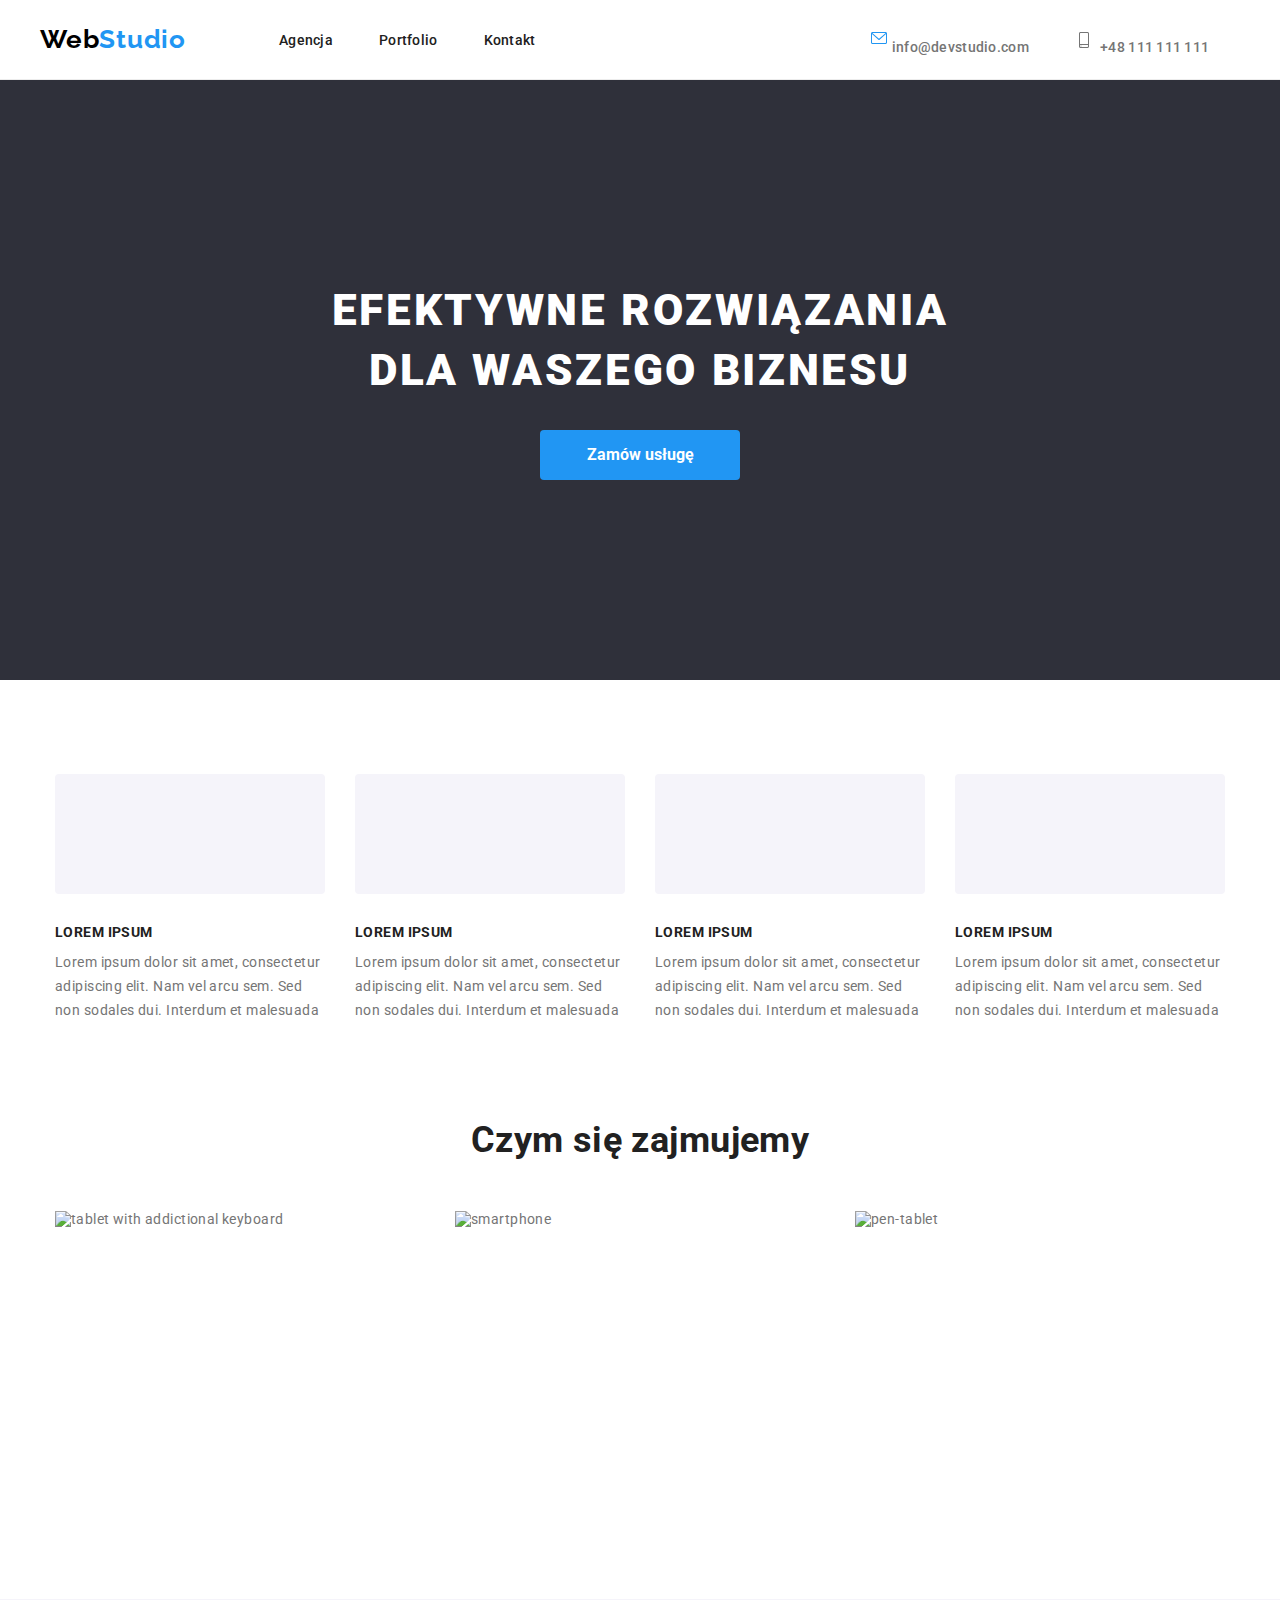
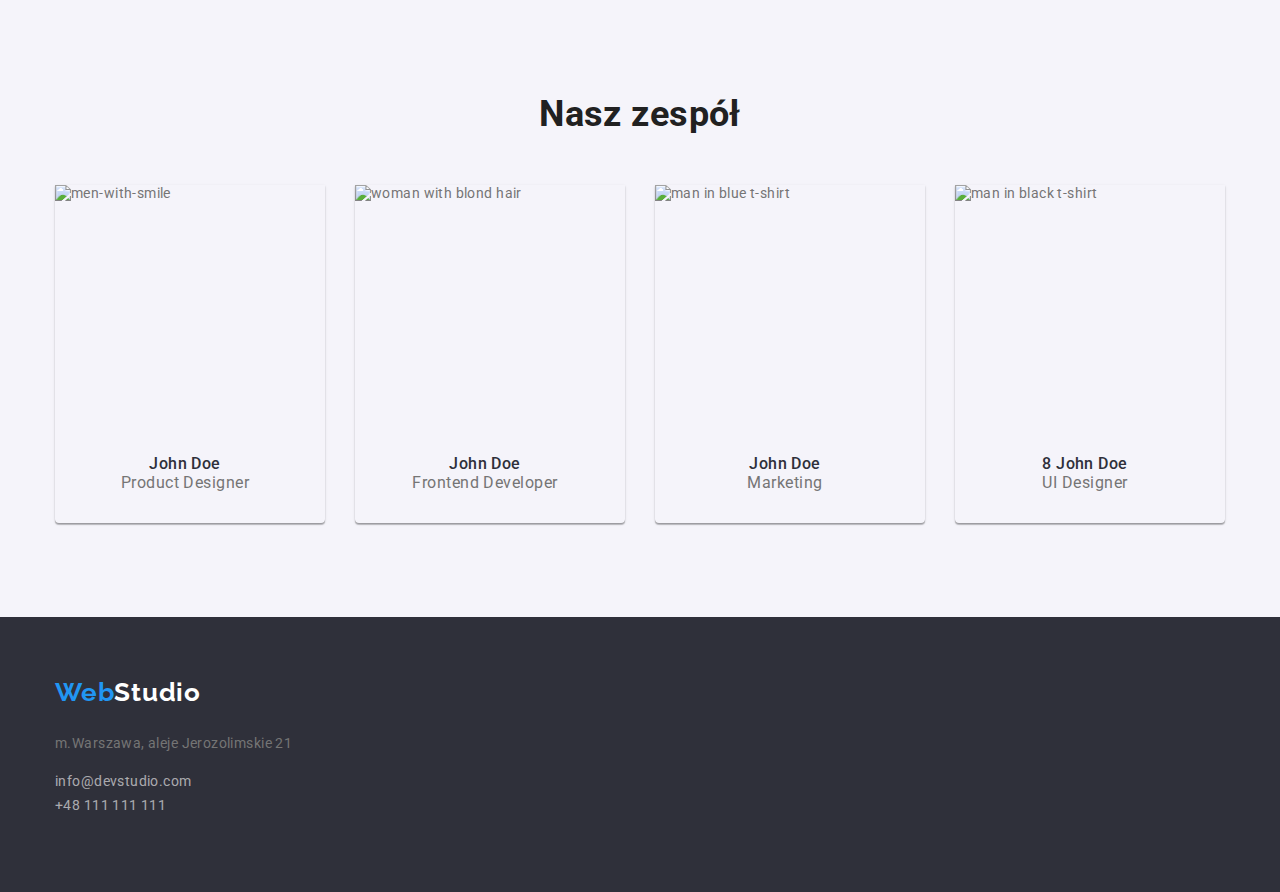
==== index.html @ b0f54c75 "poprawki" ====
<!DOCTYPE html>
<html lang="pl">
  <head>
    <title>Studio</title>
    <meta charset="utf-8" />
    <meta name="viewport" content="width=device-width" />
    <link
      rel="stylesheet"
      href="https://cdnjs.cloudflare.com/ajax/libs/modern-normalize/1.0.0/modern-normalize.min.css"
    />
    <link rel="stylesheet" href="CSS/style.css" />
    <!-- <link rel="stylesheet" href="./images/icons.svg" /> -->
    <link
      href="https://fonts.googleapis.com/css2?family=Raleway:wght@700&family=Roboto:wght@400;500;700;900&display=swap"
      rel="stylesheet"
    />
  </head>

  <body>
    <header class="header">
      <div class="header-style container">
        <section class="logo-box">
          <a href="index.html" target="_blank" class="webstudio"
            >Web<span class="studio">Studio</span></a
          >
        </section>

        <nav>
          <ul class="header-menu-list">
            <li>
              <a href="index.html" class="menu-link blue-text">Agencja</a>
            </li>
            <li>
              <a href="portfolio.html" class="menu-link blue-text">Portfolio</a>
            </li>
            <li>
              <a href="index.html" class="menu-link blue-text">Kontakt</a>
            </li>
          </ul>
        </nav>

        <ul class="header-contacts">
          <li>
            <a class="mail blue-text" href="mailto:info@devstudio.com"
              ><svg class="envelope icon" height="12" width="16">
                <use href="./images/envelope.svg"></use>
              </svg>

              info@devstudio.com</a
            >
          </li>
          <li>
            <a class="tel blue-text" href="tel+48111111111"
              ><svg class="smartphone icon" height="12" width="16">
                <use href="./images/smartphone.svg"></use>
              </svg>
              +48 111 111 111</a
            >
          </li>
        </ul>
      </div>
    </header>

    <main>
      <section class="container main">
        <h1>
          EFEKTYWNE ROZWIĄZANIA <br />
          DLA WASZEGO BIZNESU
        </h1>

        <button type="button" class="order-service">Zamów usługę</button>
      </section>

      <section class="container">
        <ul class="lorem-desc">
          <li>
            <div class="description-icon-box">
              <svg
                class="antenna"
                xmlns="http://www.w3.org/2000/svg"
                width="65.32"
                height="70"
              >
                <use xlink:href="./images/icons.svg#icon-antenna"></use>
              </svg>
            </div>
            <h3 class="major-lorem">Lorem ipsum</h3>
            <p class="major-lorem-text">
              Lorem ipsum dolor sit amet, consectetur adipiscing elit. Nam vel
              arcu sem. Sed non sodales dui. Interdum et malesuada
            </p>
          </li>
          <li>
            <div class="description-icon-box">
              <svg
                class="timer"
                xmlns="http://www.w3.org/2000/svg"
                width="65.32"
                height="70"
              >
                <use href="./images/icons.svg#icon-"></use>
              </svg>
            </div>
            <h3 class="major-lorem">Lorem ipsum</h3>
            <p class="major-lorem-text">
              Lorem ipsum dolor sit amet, consectetur adipiscing elit. Nam vel
              arcu sem. Sed non sodales dui. Interdum et malesuada
            </p>
          </li>

          <li>
            <div class="description-icon-box">
              <svg
                class="monitor"
                xmlns="http://www.w3.org/2000/svg"
                width="65.32"
                height="70"
              >
                <use href="./images/icons.svg#icon-monitor"></use>
              </svg>
            </div>
            <h3 class="major-lorem">Lorem ipsum</h3>
            <p class="major-lorem-text">
              Lorem ipsum dolor sit amet, consectetur adipiscing elit. Nam vel
              arcu sem. Sed non sodales dui. Interdum et malesuada
            </p>
          </li>

          <li>
            <div class="description-icon-box">
              <svg
                class="cosmos"
                xmlns="http://www.w3.org/2000/svg"
                width="65.32"
                height="70"
              >
                <use href="images/icons.svg#icon-cosmos"></use>
              </svg>
            </div>
            <h3 class="major-lorem">Lorem ipsum</h3>
            <p class="major-lorem-text">
              Lorem ipsum dolor sit amet, consectetur adipiscing elit. Nam vel
              arcu sem. Sed non sodales dui. Interdum et malesuada
            </p>
          </li>
        </ul>
      </section>

      <section class="container">
        <h2 class="what-we-doing">Czym się zajmujemy</h2>
        <ul class="what-we-doing-list">
          <li>
            <img
              src="images/keyboard_tablet.jpg.jpg"
              alt="tablet
            with addictional keyboard"
              width="370"
              height="294"
            />
          </li>
          <li>
            <img
              src="images/spartphone.jpg"
              alt="smartphone"
              width="370"
              height="294"
            />
          </li>
          <li>
            <img
              src="images/pen_tablet.jpg"
              alt="pen-tablet"
              width="370"
              height="294"
            />
          </li>
        </ul>
      </section>

      <section class="our-team">
        <div class="container">
          <h2 class="meet-our-team">Nasz zespół</h2>
          <ul class="our-team-photos">
            <li class="photos-team">
              <img
                class="man-laptop"
                src="images/man-brown.jpg"
                alt="men-with-smile"
                width="270"
                height="260"
              />
              <ul class="name">
                <li class="the-name">John Doe</li>
                <li class="ocupation">Product Designer</li>
              </ul>
            </li>

            <li class="photos-team">
              <img
                class="woman-blonde"
                src="images/woman.jpg"
                alt="woman with blond hair"
                width="270"
                height="260"
              />
              <ul class="name">
                <li class="the-name">John Doe</li>
                <li class="ocupation">Frontend Developer</li>
              </ul>
            </li>

            <li class="photos-team">
              <img
                class="man-blue"
                src="images/blue-man.jpg"
                alt="man in blue t-shirt"
                width="270"
                height="260"
              />
              <ul class="name">
                <li class="the-name">John Doe</li>

                <li class="ocupation">Marketing</li>
              </ul>
            </li>

            <li class="photos-team">
              <img
                class="man-black"
                src="images/black-man.jpg"
                alt="man in black t-shirt"
                width="270"
                height="260"
              />
              <ul class="name">
                <li class="the-name">8 John Doe</li>
                <li class="ocupation">UI Designer</li>
              </ul>
            </li>
          </ul>
        </div>
      </section>
    </main>

    <footer class="background">
      <div class="logo-footer">
        <a href="index.html" class="webstudio-foot"
          >Web<span class="web-foot">Studio</span></a
        >
        <address class="footer-address" id="address">
          <p>m.Warszawa, aleje Jerozolimskie 21</p>
          <ul class="footer-contact">
            <li>
              <a href="mailto:info@devstudio.com" class="contact-footer-item"
                >info@devstudio.com</a
              >
            </li>
            <li>
              <a href="tel+48111111111" class="contact-footer-item"
                >+48 111 111 111</a
              >
            </li>
          </ul>
        </address>
      </div>
    </footer>
  </body>
</html>
---- CSS/style.css ----
:root {
  --color-blue: #2196f3;
  --color-black: #000000;
  --color-white: #ffffff;
  --color-dark-gray: #212121;
  --color-silver: #757575;
  --color-footer-gray: #ffffff99;
  --color-brightgray: #e5e5e5;
  --color-gray: #f5f4fa;
  --color-darkgray: #2f303a;
}

body {
  font-family: "Roboto", "Raleway", sans-serif;
  color: var(--color-silver);
  background-color: var(--color-white);
  font-size: 14px;
  font-weight: 400;
  letter-spacing: 0.03em;
  margin: 0;
  padding: 0;
}
a {
  text-decoration: none;
}
a:hover {
  cursor: pointer;
  color: #2196f3;
}

img {
  display: block;
}
li {
  list-style: none;
}

.container {
  width: 1200px;
  margin: 0 auto;
}

/*--------------------------------------------------------------index.html and portfolio.html-header*/
.webstudio {
  font-family: "Raleway";
  font-style: normal;
  color: var(--color-black);
  font-weight: 700;
  font-size: 26px;
  line-height: 31px;
  letter-spacing: 0.03em;
}
.studio {
  color: var(--color-black);
}

.header {
  border-bottom: 1px solid #ececec;
  margin: 0px;
}
.header-style {
  display: flex;
}
.logo-box {
  padding-top: 24px;
}
.webstudio {
  font-family: "Raleway";
  font-style: normal;
  font-weight: 700;
  font-size: 26px;
  line-height: 31px;
  letter-spacing: 0.03em;
  color: var(--color-black);
}

.studio {
  color: var(--color-blue);
}

.menu-link:hover,
.menu-link:focus {
  color: var(--color-blue);
}

.header-menu-list {
  display: flex;
  list-style: none;
  gap: 46px;
  margin: 0;
  padding: 32px 0 31px 93px;
}

.menu-link {
  font-weight: 500;
  letter-spacing: 0.02em;
  line-height: 1.14285714;
  color: var(--color-dark-gray);
}

/*----------------------------------------------------------------contacts data Header-----------------*/

.header-contacts {
  gap: 50px;
  display: flex;
  list-style: none;
  margin: 0;

  padding: 32px 27px 0px 335px;
  color: var(--color-silver);
}
.mail {
  color: var(--grey);
  font-weight: 500;
  letter-spacing: 0.02em;
  line-height: 1.14;
  text-align: end;
  justify-content: baseline;
}
.mail:hover {
  cursor: pointer;
  color: var(--color-blue);
}

.tel {
  color: var(--grey);
  font-weight: 500;
  letter-spacing: 0.02em;
  line-height: 1.14285714;
}

.tel:hover {
  cursor: pointer;
  color: var(--color-blue);
}

/*----------------------------------------------------------------BLOCK EFECTIVE + BUTTON----*/

.main {
  display: flex;
  flex-direction: column;
  justify-content: center;
  align-items: center;
  width: 100%;
  height: 600px;
  background-color: var(--color-darkgray);
  color: var(--color-white);
}

h1 {
  text-align: center;
  letter-spacing: 0.06em;
  text-transform: uppercase;
  padding-bottom: 30px;

  font-weight: 900;
  font-size: 44px;
  line-height: 1.36363636;
  margin: 0;
}
.order-service {
  background-color: var(--color-blue);
  border-style: none;
  border-radius: 4px;
  cursor: pointer;
  color: var(--white);
  width: 200px;
  height: 50px;
  font-weight: 700;
  font-size: 16px;
}
/* .order-service:hover {
  cursor: pointer;
  box-shadow: 0px 3px 1px rgba(0, 0, 0, 0.1), 0px 1px 2px rgba(0, 0, 0, 0.08),
    0px 2px 2px rgba(0, 0, 0, 0.12);
} */

/*-----------------------------------------------------------------------------------Lorem ipsum----*/

.lorem-desc {
  display: flex;
  list-style: none;
  gap: 30px;
  justify-content: center;
  margin: 0;
  padding: 94px 15px;
}
.major-lorem {
  color: var(--color-dark-gray);
  font-weight: 700;
  line-height: 1.14285714;
  text-transform: uppercase;
  margin: 0px auto;
  font-size: 14px;
}

.major-lorem-text {
  line-height: 1.71428571;
  color: var(--color-silver);
  margin: 0;
  padding-top: 10px;
  padding-bottom: 3px;
}

/*-------------------------------------------------------------------------------our work------*/

.what-we-doing {
  font-weight: 700;
  font-size: 36px;
  line-height: 1.167;
  text-align: center;
  color: var(--color-dark-gray);
  margin: 0 auto;
  padding: 0 424px 50px;
}

.what-we-doing-list {
  display: flex;
  list-style: none;
  gap: 30px;
  justify-content: center;
  margin: 0;
  padding: 0 15px 94px;
}

/* work & team*/

.our-team {
  background-color: var(--color-gray);
}
.our-work {
  background-color: var(--color-gray);
}
.meet-our-team {
  margin: 0;
  padding: 94px 495px 50px;
  font-weight: 700;
  font-size: 36px;
  line-height: 1.167;
  text-align: center;
  color: var(--color-dark-gray);
}
.our-team-photos {
  display: flex;
  flex-direction: row;
  list-style: none;
  gap: 30px;
  justify-content: center;
  margin: 0;
  padding: 0 15px 94px;
}

.photos-team {
  background-color: var(--white);
  box-shadow: 0px 1px 3px rgba(0, 0, 0, 0.12), 0px 1px 1px rgba(0, 0, 0, 0.14),
    0px 2px 1px rgba(0, 0, 0, 0.2);
  border-radius: 0px 0px 4px 4px;
}

.the-name {
  text-align: center;
  list-style: none;
  letter-spacing: 0.03em;
  font-weight: 500;
  font-size: 16px;
  line-height: 1.18;
  margin: 0;
  padding-top: 10px;
  padding-right: 50px;
  color: var(--color-darkgray);
}
.ocupation {
  text-align: center;
  font-weight: 400;
  letter-spacing: 0.03em;
  font-size: 16px;
  line-height: 1.18;
  /* margin: 0 auto; */
  padding-bottom: 30px;
  padding-right: 50px;
  list-style-type: none;
}

/* -----------------------------------------------------------------------------------------webstudio colors*/

.webstudio-foot {
  font-family: "Raleway";
  font-style: normal;
  font-weight: 700;
  font-size: 26px;
  line-height: 31px;
  text-decoration: none;
  letter-spacing: 0.03em;
  width: 145px;
  height: 31px;
  color: var(--color-blue);
  margin-top: 160px;
}

.web-foot {
  font-family: "Raleway";
  font-style: normal;
  font-weight: 700;
  font-size: 26px;
  line-height: 31px;
  text-decoration: none;

  letter-spacing: 0.03em;

  color: var(--color-black);
}

/*-----------------------------------------------------------------------------------------------------footer*/
.background {
  background: var(--color-darkgray);
  margin-top: 0px;
}

.logo-footer {
  width: 100%;
  max-width: 1200px;
  padding: 60px 15px;
  margin: 0 auto;
}
.footer-address,
.footer-address p {
  text-decoration: none;
  font-style: normal;
  color: var(--white);
  font-size: 14px;
  line-height: 1.71;
}
.footer-address {
  padding-top: 10px;
}

.footer-address li,
.contact-footer-item {
  text-decoration: none;
  color: #ffffff99;
  list-style: none;
}

.webstudio-foot {
  font-family: "Raleway";
  line-height: 1.19;
  font-weight: 700;
  font-size: 26px;
  letter-spacing: 0.03em;
  color: var(--color-blue);
  text-decoration: none;
}
.web-foot {
  color: var(--color-white);
}

.footer-contact {
  display: flex;
  flex-direction: column;
  padding-left: 0px;
}

.contact-footer-item {
  color: #ffffff99;
}

/-----------------------------------------------------------------------------------------------------*Portfolio*/
  button {
  display: flex;
  flex-direction: row;
  justify-content: center;
}

.portfolio-buttons {
  display: flex;
  flex-direction: row;
  justify-content: center;
  align-items: center;
  gap: 8px;
  padding-bottom: 50px;
  margin-top: 94px;
}

.buttons {
  font-family: "Roboto", "Verdana", "Tahoma", sans-serif;
  font-size: 16px;
  line-height: 1.62;
  cursor: pointer;
  font-weight: 500;
  border-radius: 4px;
  border: none;
  padding: 6px 22px;
  background-color: var(--color-gray);
  list-style: none;
}
.buttons:hover {
  cursor: pointer;
  background-color: var(--color-blue);
  color: var(--color-white);
  box-shadow: 0px 4px 4px rgba(0, 0, 0, 0.15);
  transition: 0.15s;
}
.site-images {
  display: flex;
  flex-direction: row;
  flex-wrap: wrap;
  padding: 0;
  gap: 30px;
}

.main-theme {
  border: 1px solid #eeeeee;
  flex-basis: calc((100% - 60px) / 3);
  list-style: none;
  display: flex;
  flex-direction: column;
  gap: 4px;
}

.project-title {
  font-family: Roboto;
  line-height: 36px;
  font-size: 18px;
  font-weight: 700;
  list-style: none;
  padding-left: 24px;
  color: var(--color-black);
}

.addictional-descr {
  padding-left: 24px;
  padding-bottom: 20px;
  list-style: none;
  color: var(--color-silver);
}

/* ------------------------------------------------------------------------icons.svg */
.icon {
  fill: currentColor;
  height: 20px;
  margin-right: 2px;
}
.envelope {
  background-image: url(../Images/envelope.svg);
  background-repeat: no-repeat;
  display: inline-flex;
}
.smartphone {
  background-image: url(../Images/smartphone.svg);
  background-repeat: no-repeat;
}

.description-icon-box {
  background-color: var(--color-gray);
  height: 120px;
  width: 270px;
  border-radius: 4px;
  margin-bottom: 30px;
  display: flex;
  justify-content: center;
  align-items: center;
}
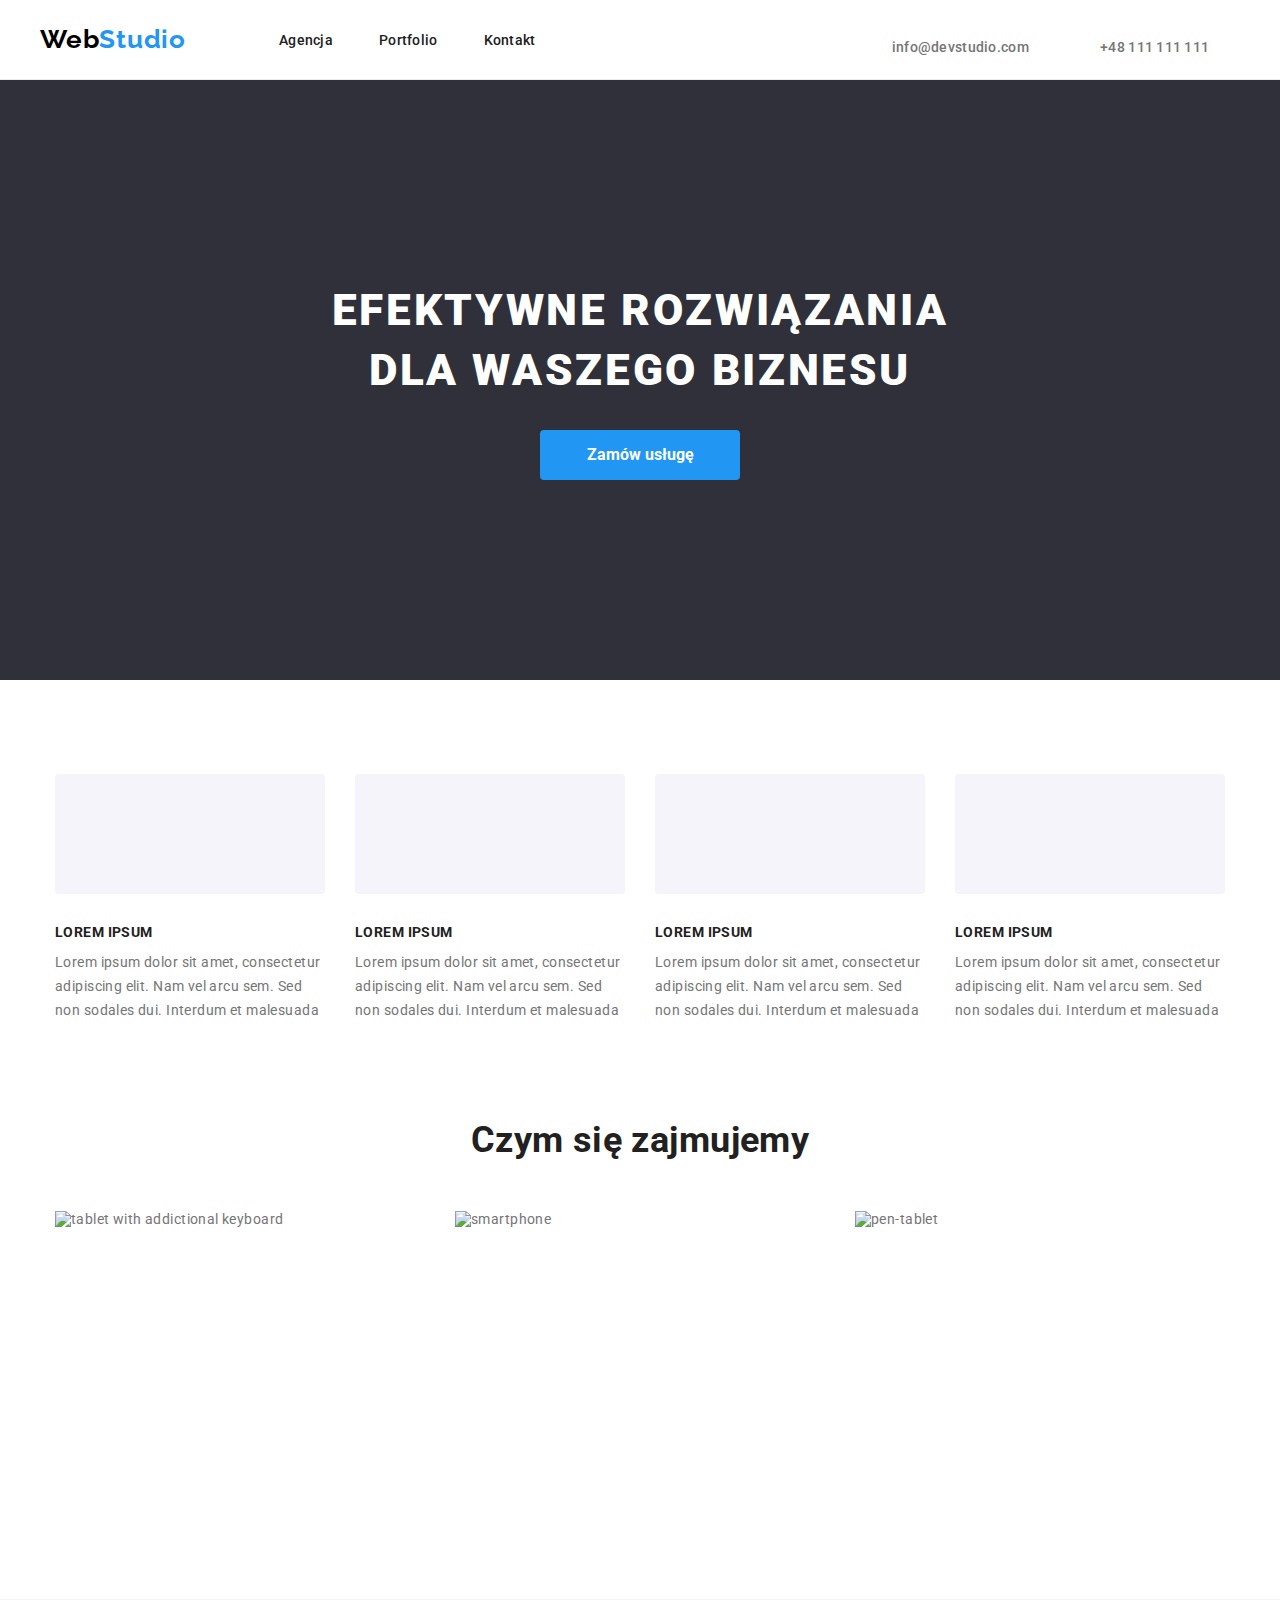
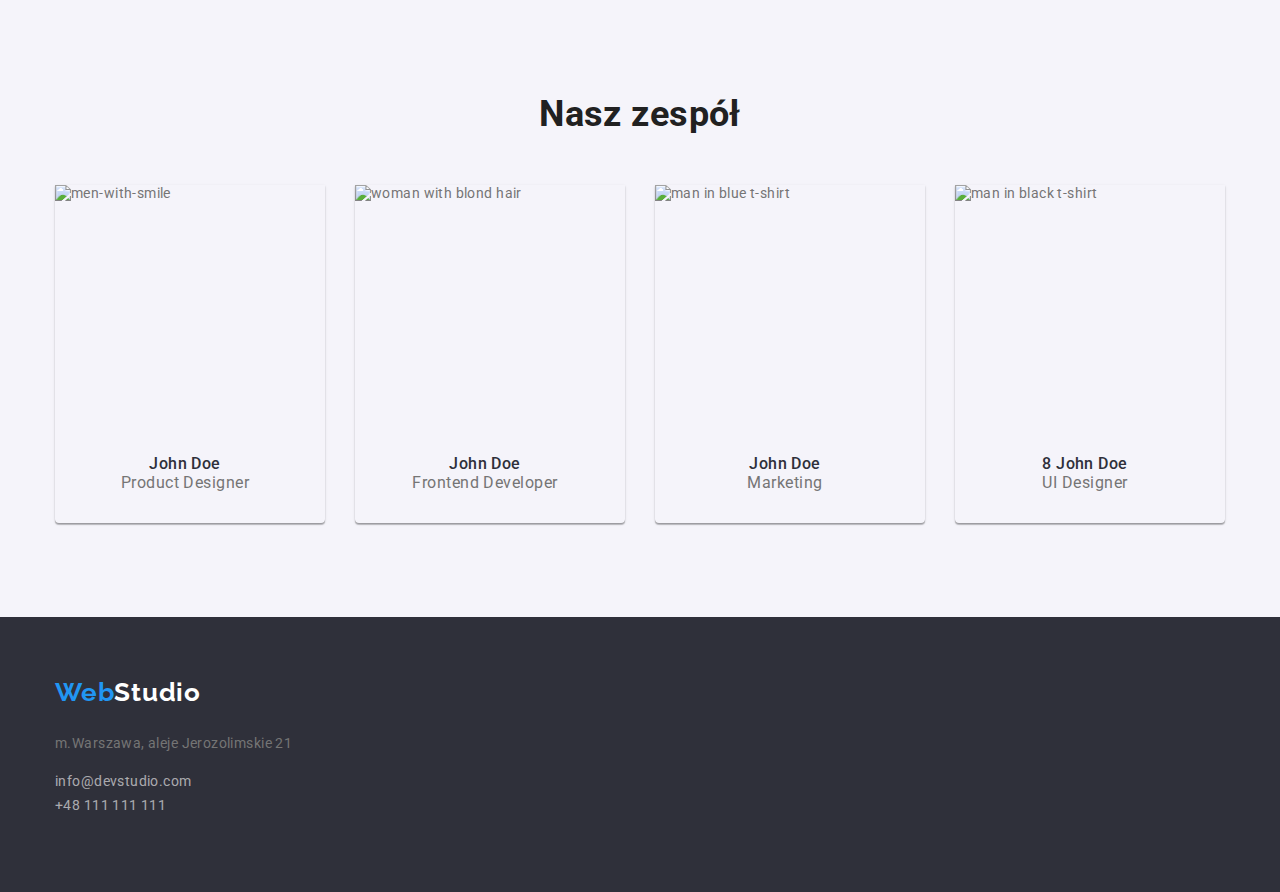
==== commit 5cca22be: "c" ====
--- a/index.html
+++ b/index.html
@@ -134,7 +134,7 @@
                 width="65.32"
                 height="70"
               >
-                <use href="images/icons.svg#icon-cosmos"></use>
+                <use href=""></use>
               </svg>
             </div>
             <h3 class="major-lorem">Lorem ipsum</h3>
--- a/CSS/style.css
+++ b/CSS/style.css
@@ -441,12 +441,12 @@
   margin-right: 2px;
 }
 .envelope {
-  background-image: url(../Images/envelope.svg);
+  background-image: url(../images/envelope.svg);
   background-repeat: no-repeat;
   display: inline-flex;
 }
 .smartphone {
-  background-image: url(../Images/smartphone.svg);
+  background-image: url(../images/smartphone.svg);
   background-repeat: no-repeat;
 }
 
@@ -460,3 +460,5 @@
   justify-content: center;
   align-items: center;
 }
+
+.antenna {url()}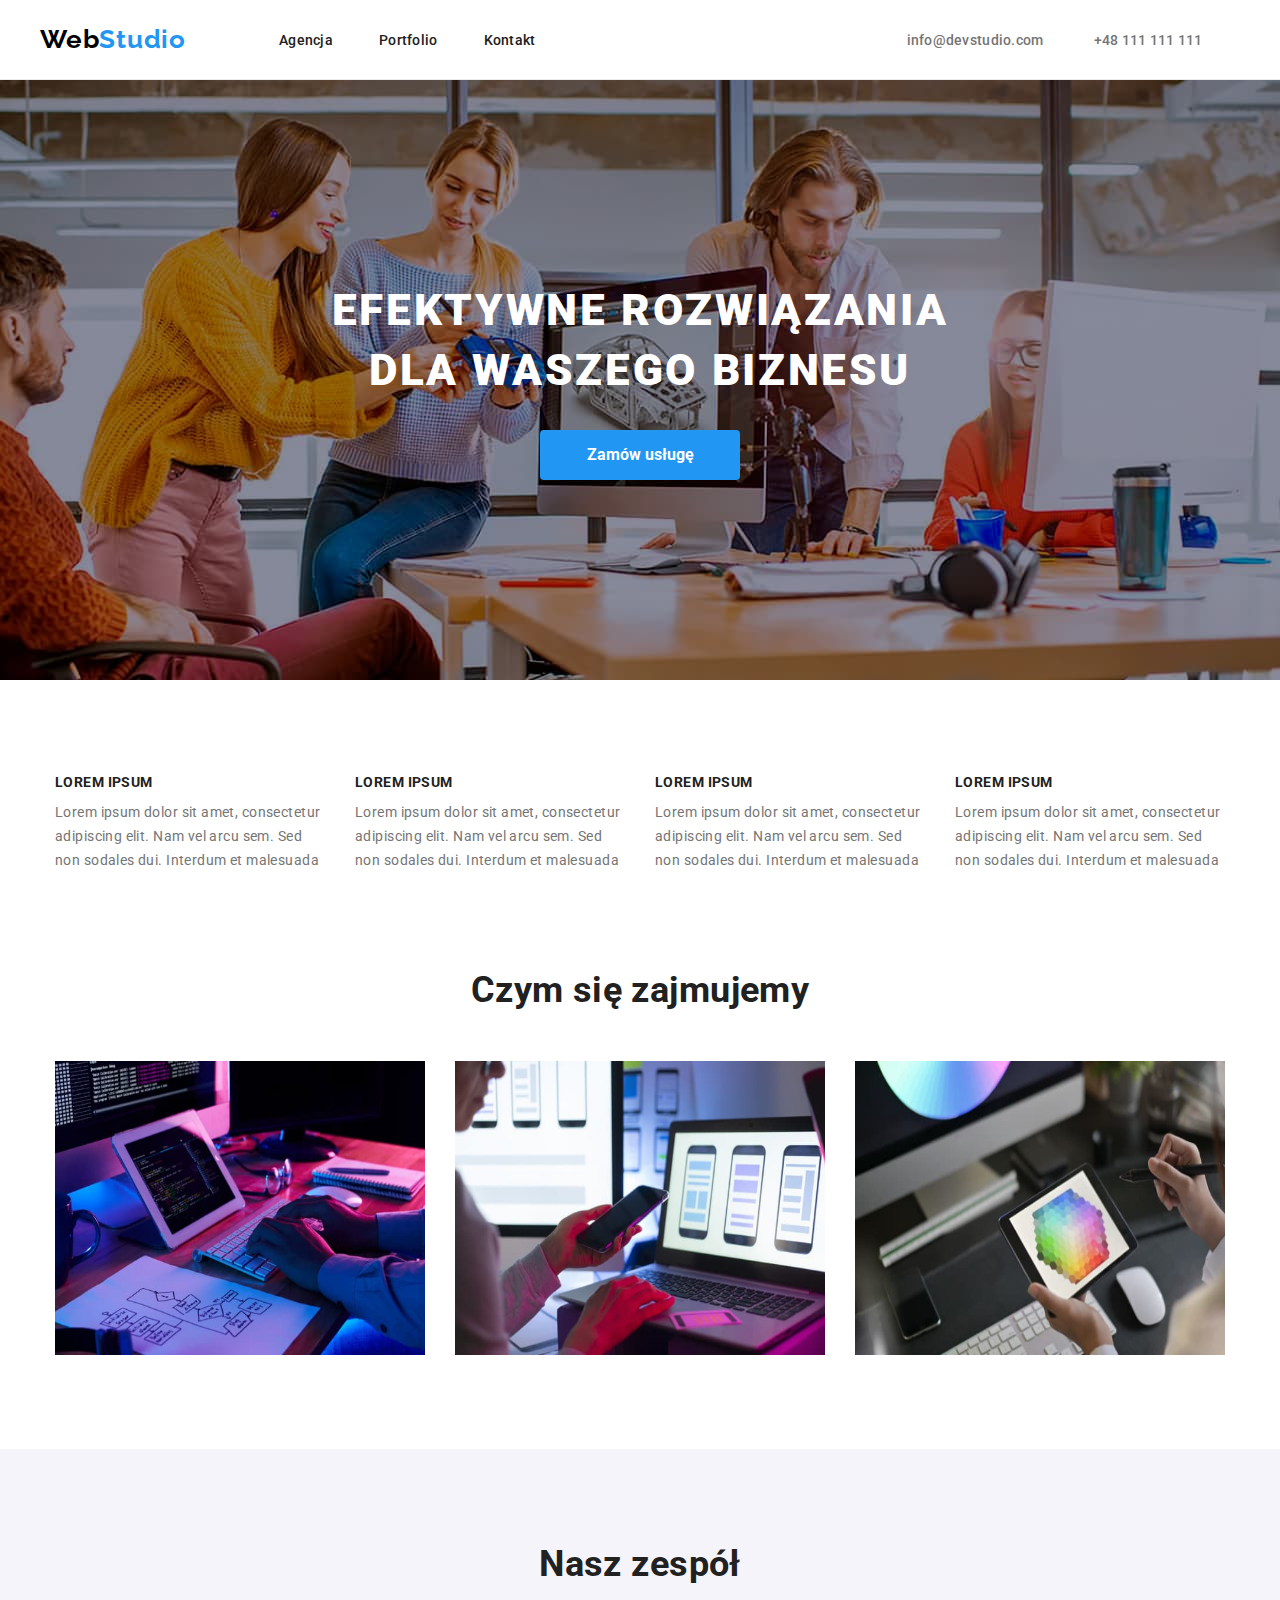
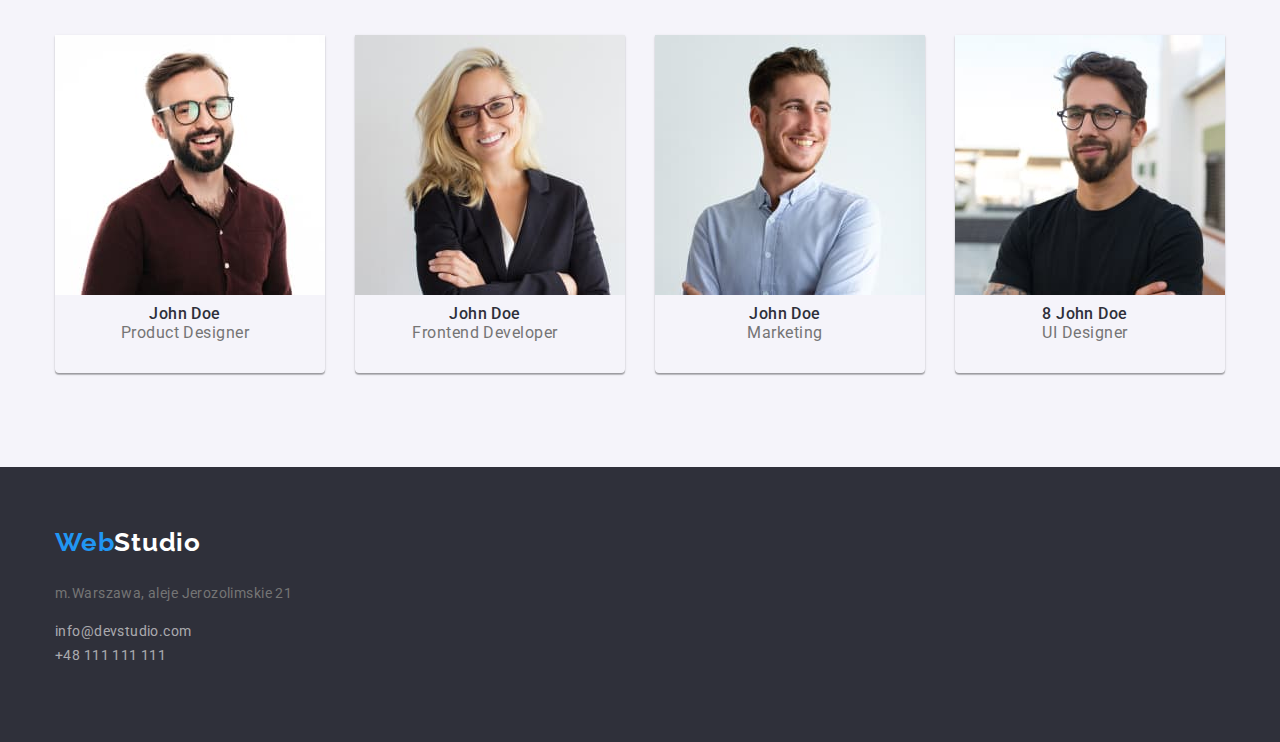
==== commit c0952a38: "restart" ====
--- a/index.html
+++ b/index.html
@@ -9,7 +9,6 @@
       href="https://cdnjs.cloudflare.com/ajax/libs/modern-normalize/1.0.0/modern-normalize.min.css"
     />
     <link rel="stylesheet" href="CSS/style.css" />
-    <!-- <link rel="stylesheet" href="./images/icons.svg" /> -->
     <link
       href="https://fonts.googleapis.com/css2?family=Raleway:wght@700&family=Roboto:wght@400;500;700;900&display=swap"
       rel="stylesheet"
@@ -42,20 +41,11 @@
         <ul class="header-contacts">
           <li>
             <a class="mail blue-text" href="mailto:info@devstudio.com"
-              ><svg class="envelope icon" height="12" width="16">
-                <use href="./images/envelope.svg"></use>
-              </svg>
-
-              info@devstudio.com</a
+              >info@devstudio.com</a
             >
           </li>
           <li>
-            <a class="tel blue-text" href="tel+48111111111"
-              ><svg class="smartphone icon" height="12" width="16">
-                <use href="./images/smartphone.svg"></use>
-              </svg>
-              +48 111 111 111</a
-            >
+            <a class="tel blue-text" href="tel+48111111111">+48 111 111 111</a>
           </li>
         </ul>
       </div>
@@ -71,72 +61,36 @@
         <button type="button" class="order-service">Zamów usługę</button>
       </section>
 
+      <section>
+        <div></div>
+      </section>
+
       <section class="container">
         <ul class="lorem-desc">
           <li>
-            <div class="description-icon-box">
-              <svg
-                class="antenna"
-                xmlns="http://www.w3.org/2000/svg"
-                width="65.32"
-                height="70"
-              >
-                <use xlink:href="./images/icons.svg#icon-antenna"></use>
-              </svg>
-            </div>
-            <h3 class="major-lorem">Lorem ipsum</h3>
-            <p class="major-lorem-text">
-              Lorem ipsum dolor sit amet, consectetur adipiscing elit. Nam vel
-              arcu sem. Sed non sodales dui. Interdum et malesuada
-            </p>
-          </li>
-          <li>
-            <div class="description-icon-box">
-              <svg
-                class="timer"
-                xmlns="http://www.w3.org/2000/svg"
-                width="65.32"
-                height="70"
-              >
-                <use href="./images/icons.svg#icon-"></use>
-              </svg>
-            </div>
-            <h3 class="major-lorem">Lorem ipsum</h3>
-            <p class="major-lorem-text">
-              Lorem ipsum dolor sit amet, consectetur adipiscing elit. Nam vel
-              arcu sem. Sed non sodales dui. Interdum et malesuada
-            </p>
-          </li>
-
-          <li>
-            <div class="description-icon-box">
-              <svg
-                class="monitor"
-                xmlns="http://www.w3.org/2000/svg"
-                width="65.32"
-                height="70"
-              >
-                <use href="./images/icons.svg#icon-monitor"></use>
-              </svg>
-            </div>
-            <h3 class="major-lorem">Lorem ipsum</h3>
-            <p class="major-lorem-text">
-              Lorem ipsum dolor sit amet, consectetur adipiscing elit. Nam vel
-              arcu sem. Sed non sodales dui. Interdum et malesuada
-            </p>
-          </li>
-
-          <li>
-            <div class="description-icon-box">
-              <svg
-                class="cosmos"
-                xmlns="http://www.w3.org/2000/svg"
-                width="65.32"
-                height="70"
-              >
-                <use href=""></use>
-              </svg>
-            </div>
+            <h3 class="major-lorem">Lorem ipsum</h3>
+            <p class="major-lorem-text">
+              Lorem ipsum dolor sit amet, consectetur adipiscing elit. Nam vel
+              arcu sem. Sed non sodales dui. Interdum et malesuada
+            </p>
+          </li>
+          <li>
+            <h3 class="major-lorem">Lorem ipsum</h3>
+            <p class="major-lorem-text">
+              Lorem ipsum dolor sit amet, consectetur adipiscing elit. Nam vel
+              arcu sem. Sed non sodales dui. Interdum et malesuada
+            </p>
+          </li>
+
+          <li>
+            <h3 class="major-lorem">Lorem ipsum</h3>
+            <p class="major-lorem-text">
+              Lorem ipsum dolor sit amet, consectetur adipiscing elit. Nam vel
+              arcu sem. Sed non sodales dui. Interdum et malesuada
+            </p>
+          </li>
+
+          <li class="photo-lorem">
             <h3 class="major-lorem">Lorem ipsum</h3>
             <p class="major-lorem-text">
               Lorem ipsum dolor sit amet, consectetur adipiscing elit. Nam vel
@@ -151,7 +105,7 @@
         <ul class="what-we-doing-list">
           <li>
             <img
-              src="images/keyboard_tablet.jpg.jpg"
+              src="Images/keyboard_tablet.jpg.jpg"
               alt="tablet
             with addictional keyboard"
               width="370"
@@ -160,7 +114,7 @@
           </li>
           <li>
             <img
-              src="images/spartphone.jpg"
+              src="Images/spartphone.jpg"
               alt="smartphone"
               width="370"
               height="294"
@@ -168,7 +122,7 @@
           </li>
           <li>
             <img
-              src="images/pen_tablet.jpg"
+              src="Images/pen_tablet.jpg"
               alt="pen-tablet"
               width="370"
               height="294"
@@ -184,7 +138,7 @@
             <li class="photos-team">
               <img
                 class="man-laptop"
-                src="images/man-brown.jpg"
+                src="Images/man-brown.jpg"
                 alt="men-with-smile"
                 width="270"
                 height="260"
@@ -198,7 +152,7 @@
             <li class="photos-team">
               <img
                 class="woman-blonde"
-                src="images/woman.jpg"
+                src="Images/woman.jpg"
                 alt="woman with blond hair"
                 width="270"
                 height="260"
@@ -212,7 +166,7 @@
             <li class="photos-team">
               <img
                 class="man-blue"
-                src="images/blue-man.jpg"
+                src="Images/blue-man.jpg"
                 alt="man in blue t-shirt"
                 width="270"
                 height="260"
@@ -227,7 +181,7 @@
             <li class="photos-team">
               <img
                 class="man-black"
-                src="images/black-man.jpg"
+                src="Images/black-man.jpg"
                 alt="man in black t-shirt"
                 width="270"
                 height="260"
--- a/CSS/style.css
+++ b/CSS/style.css
@@ -105,17 +105,14 @@
   display: flex;
   list-style: none;
   margin: 0;
-
-  padding: 32px 27px 0px 335px;
+  padding: 32px 27px 31px 371px;
   color: var(--color-silver);
 }
 .mail {
   color: var(--grey);
   font-weight: 500;
   letter-spacing: 0.02em;
-  line-height: 1.14;
-  text-align: end;
-  justify-content: baseline;
+  line-height: 1.14285714;
 }
 .mail:hover {
   cursor: pointer;
@@ -143,8 +140,11 @@
   align-items: center;
   width: 100%;
   height: 600px;
-  background-color: var(--color-darkgray);
+  background-color: var(--color-dark-gray);
   color: var(--color-white);
+  background-image: url(../Images/img_background.jpg);
+  background-repeat: no-repeat;
+  background-position: center;
 }
 
 h1 {
@@ -433,32 +433,3 @@
   list-style: none;
   color: var(--color-silver);
 }
-
-/* ------------------------------------------------------------------------icons.svg */
-.icon {
-  fill: currentColor;
-  height: 20px;
-  margin-right: 2px;
-}
-.envelope {
-  background-image: url(../images/envelope.svg);
-  background-repeat: no-repeat;
-  display: inline-flex;
-}
-.smartphone {
-  background-image: url(../images/smartphone.svg);
-  background-repeat: no-repeat;
-}
-
-.description-icon-box {
-  background-color: var(--color-gray);
-  height: 120px;
-  width: 270px;
-  border-radius: 4px;
-  margin-bottom: 30px;
-  display: flex;
-  justify-content: center;
-  align-items: center;
-}
-
-.antenna {url()}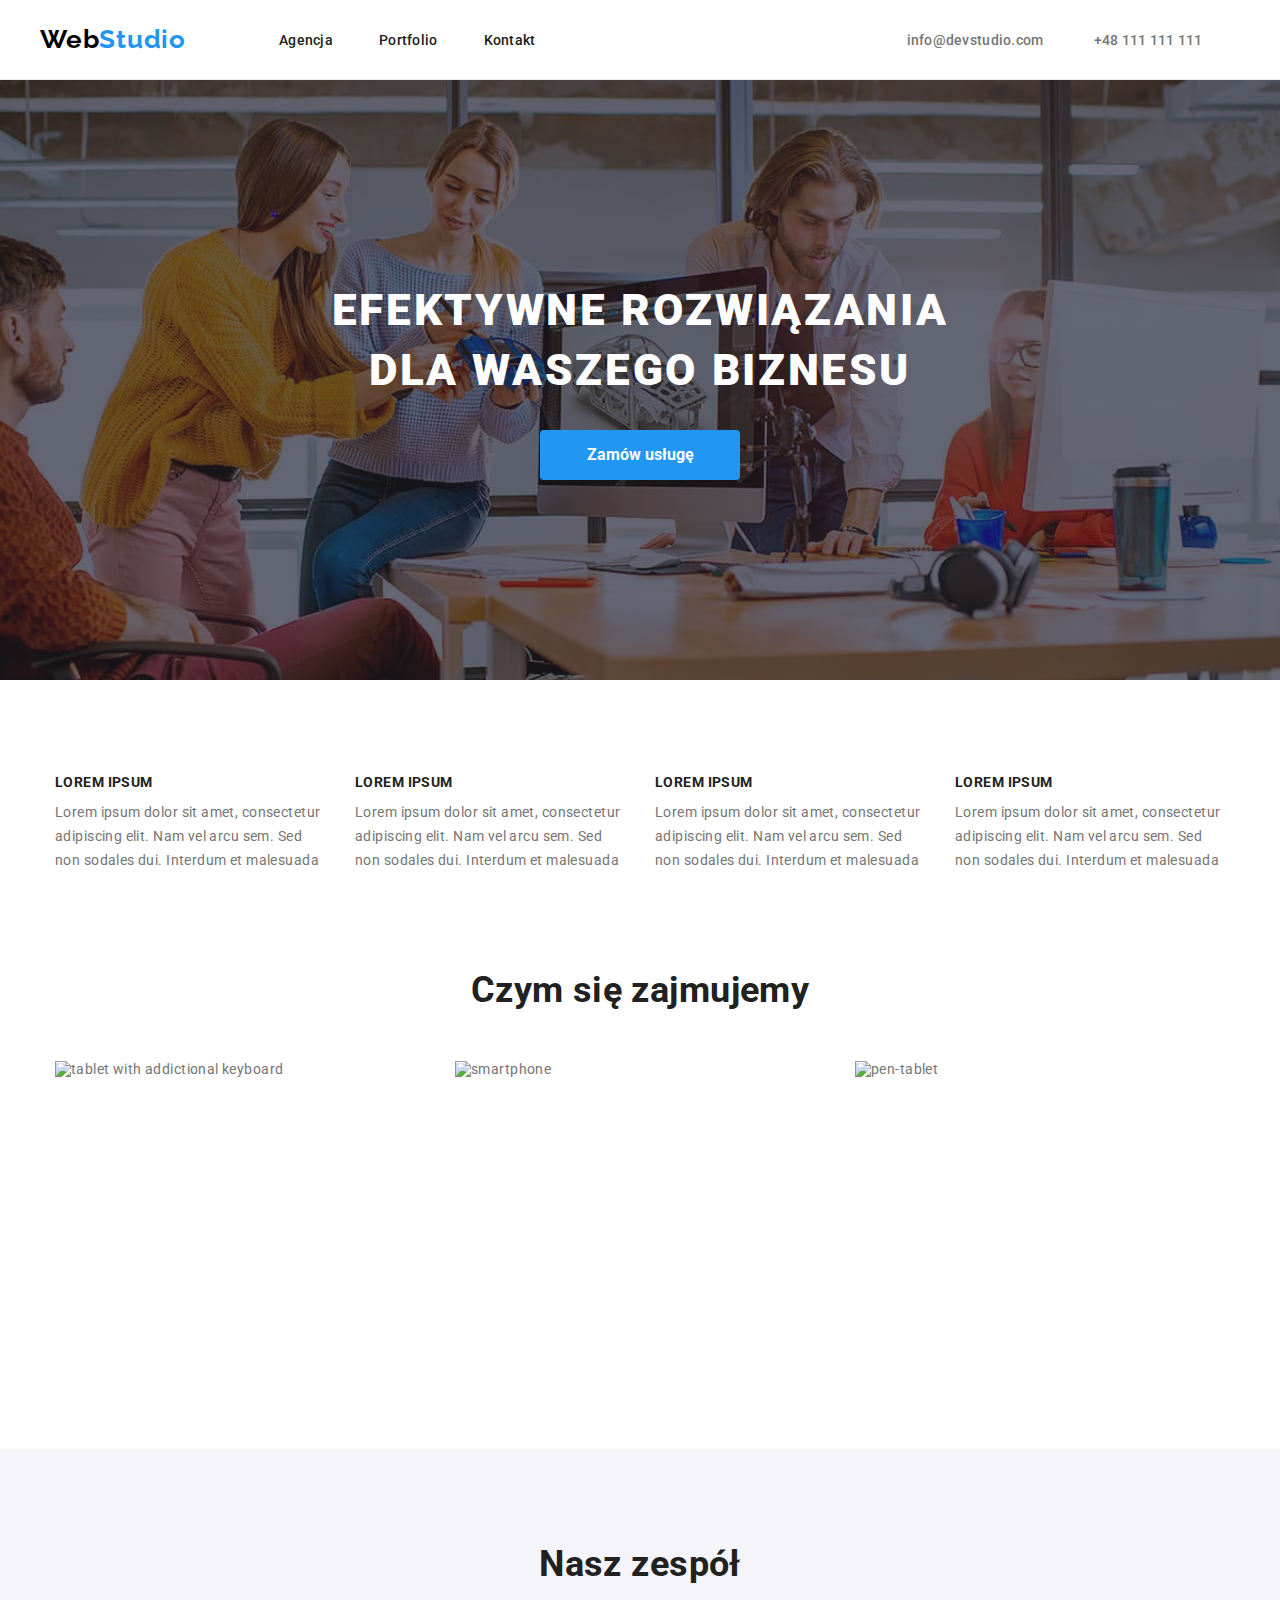
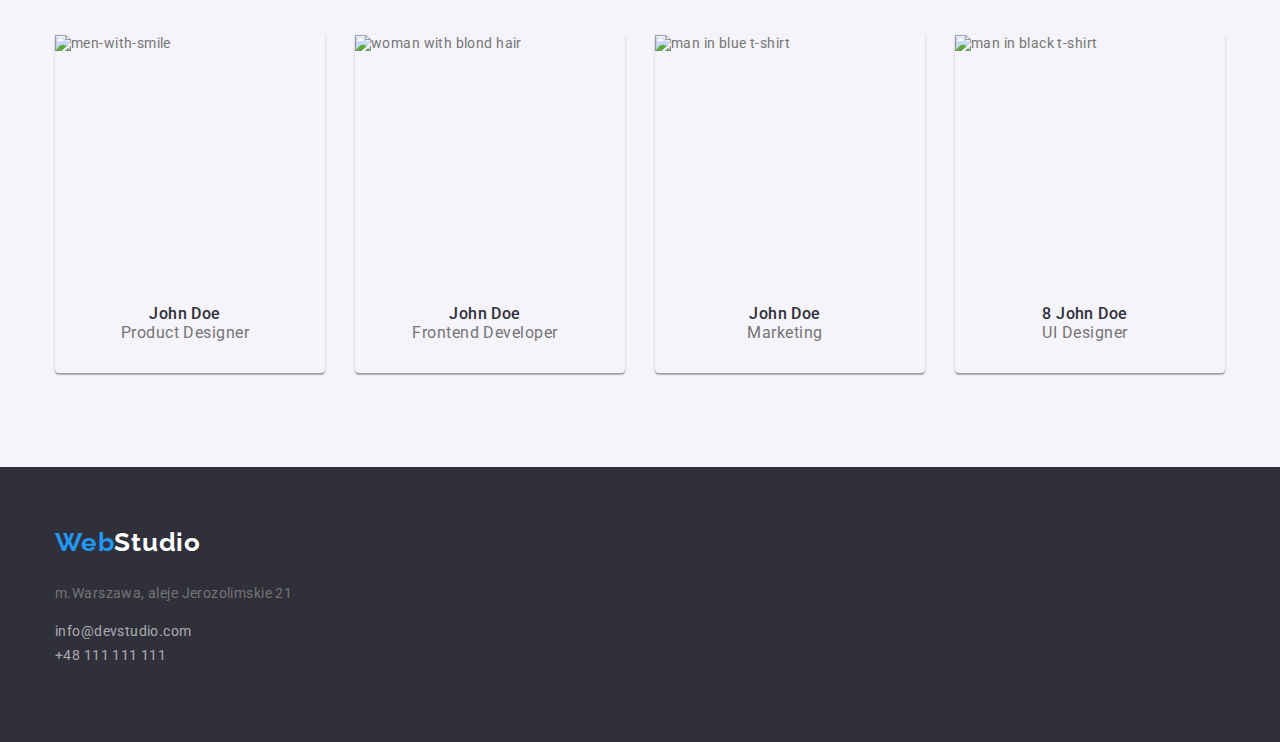
==== commit 3124c23c: "i" ====
--- a/index.html
+++ b/index.html
@@ -105,7 +105,7 @@
         <ul class="what-we-doing-list">
           <li>
             <img
-              src="Images/keyboard_tablet.jpg.jpg"
+              src="images/keyboard_tablet.jpg.jpg"
               alt="tablet
             with addictional keyboard"
               width="370"
@@ -114,7 +114,7 @@
           </li>
           <li>
             <img
-              src="Images/spartphone.jpg"
+              src="images/spartphone.jpg"
               alt="smartphone"
               width="370"
               height="294"
@@ -122,7 +122,7 @@
           </li>
           <li>
             <img
-              src="Images/pen_tablet.jpg"
+              src="images/pen_tablet.jpg"
               alt="pen-tablet"
               width="370"
               height="294"
@@ -138,7 +138,7 @@
             <li class="photos-team">
               <img
                 class="man-laptop"
-                src="Images/man-brown.jpg"
+                src="images/man-brown.jpg"
                 alt="men-with-smile"
                 width="270"
                 height="260"
@@ -152,7 +152,7 @@
             <li class="photos-team">
               <img
                 class="woman-blonde"
-                src="Images/woman.jpg"
+                src="images/woman.jpg"
                 alt="woman with blond hair"
                 width="270"
                 height="260"
@@ -166,7 +166,7 @@
             <li class="photos-team">
               <img
                 class="man-blue"
-                src="Images/blue-man.jpg"
+                src="images/blue-man.jpg"
                 alt="man in blue t-shirt"
                 width="270"
                 height="260"
@@ -181,7 +181,7 @@
             <li class="photos-team">
               <img
                 class="man-black"
-                src="Images/black-man.jpg"
+                src="images/black-man.jpg"
                 alt="man in black t-shirt"
                 width="270"
                 height="260"
--- a/CSS/style.css
+++ b/CSS/style.css
@@ -142,7 +142,12 @@
   height: 600px;
   background-color: var(--color-dark-gray);
   color: var(--color-white);
-  background-image: url(../Images/img_background.jpg);
+  background-image: linear-gradient(
+      0deg,
+      rgba(47, 48, 58, 0.4) 0%,
+      rgba(47, 48, 58, 0.4) 100%
+    ),
+    url(../Images/img_background.jpg);
   background-repeat: no-repeat;
   background-position: center;
 }
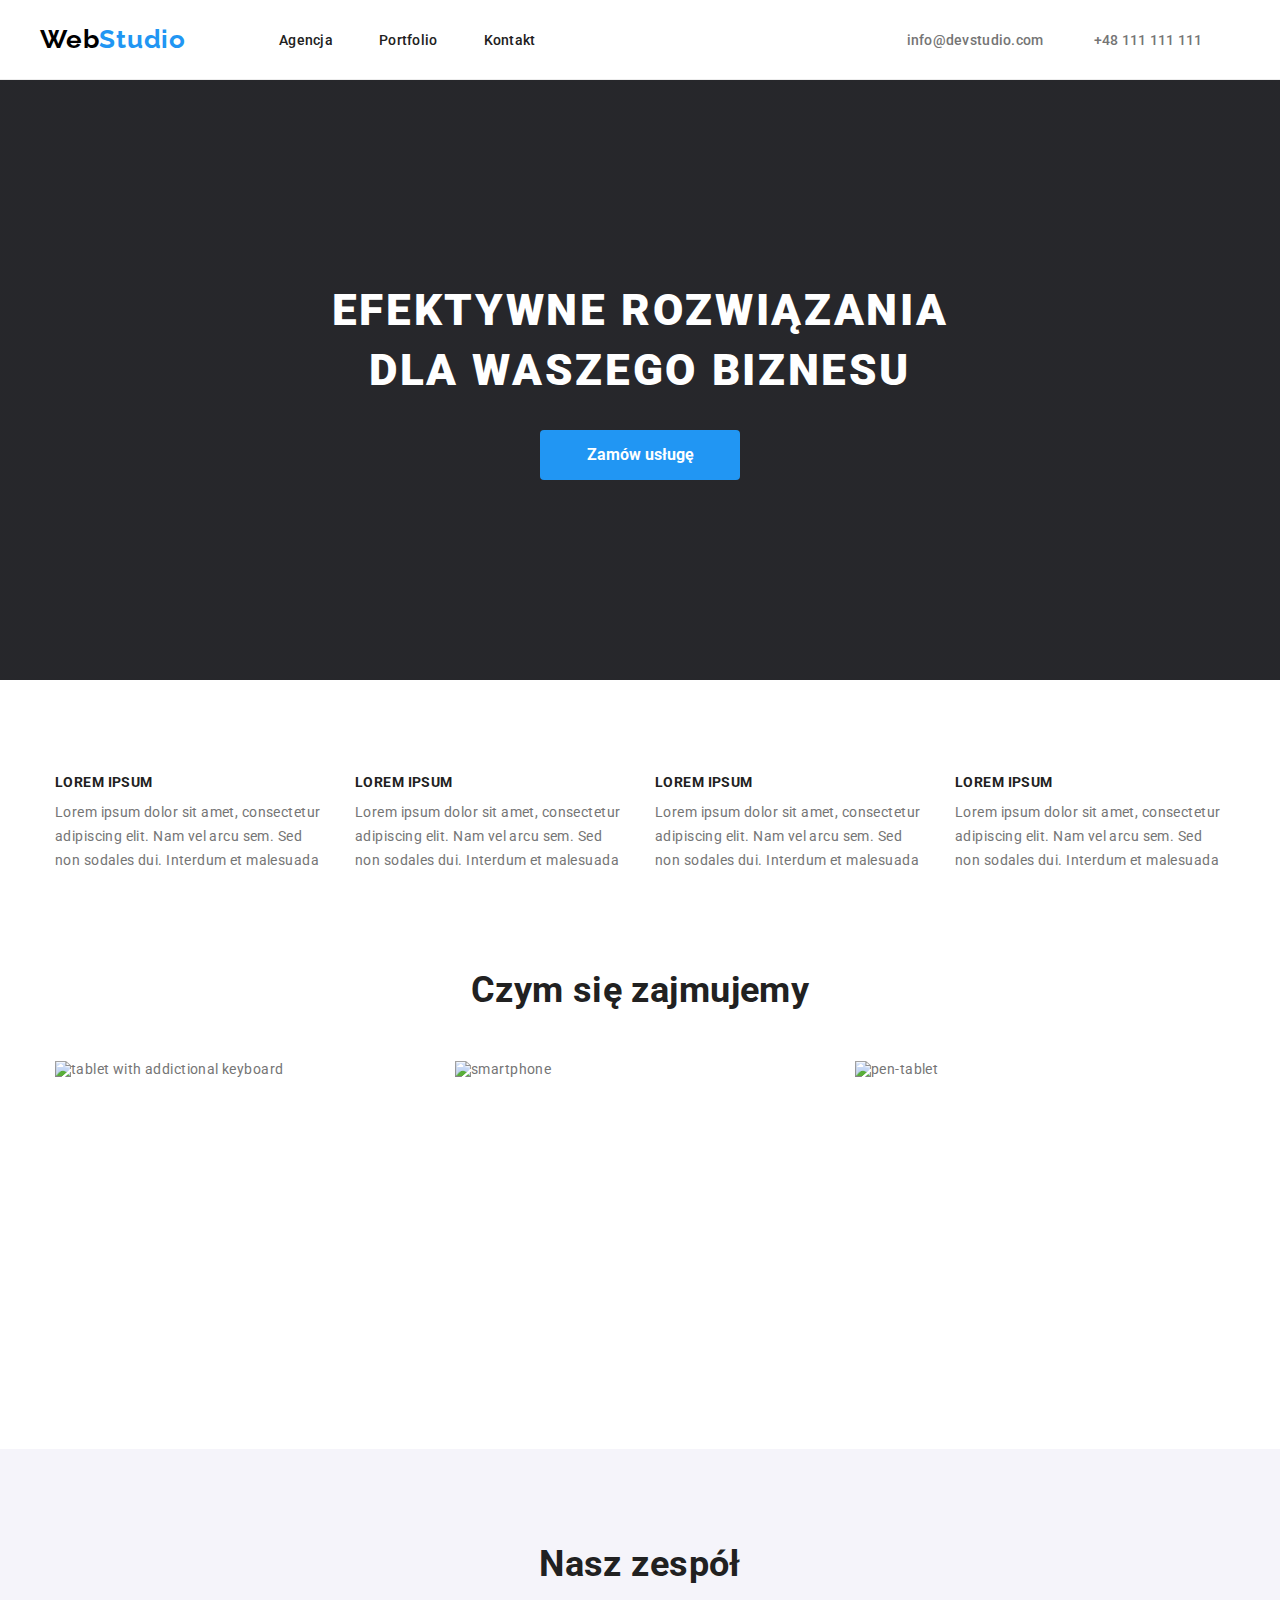
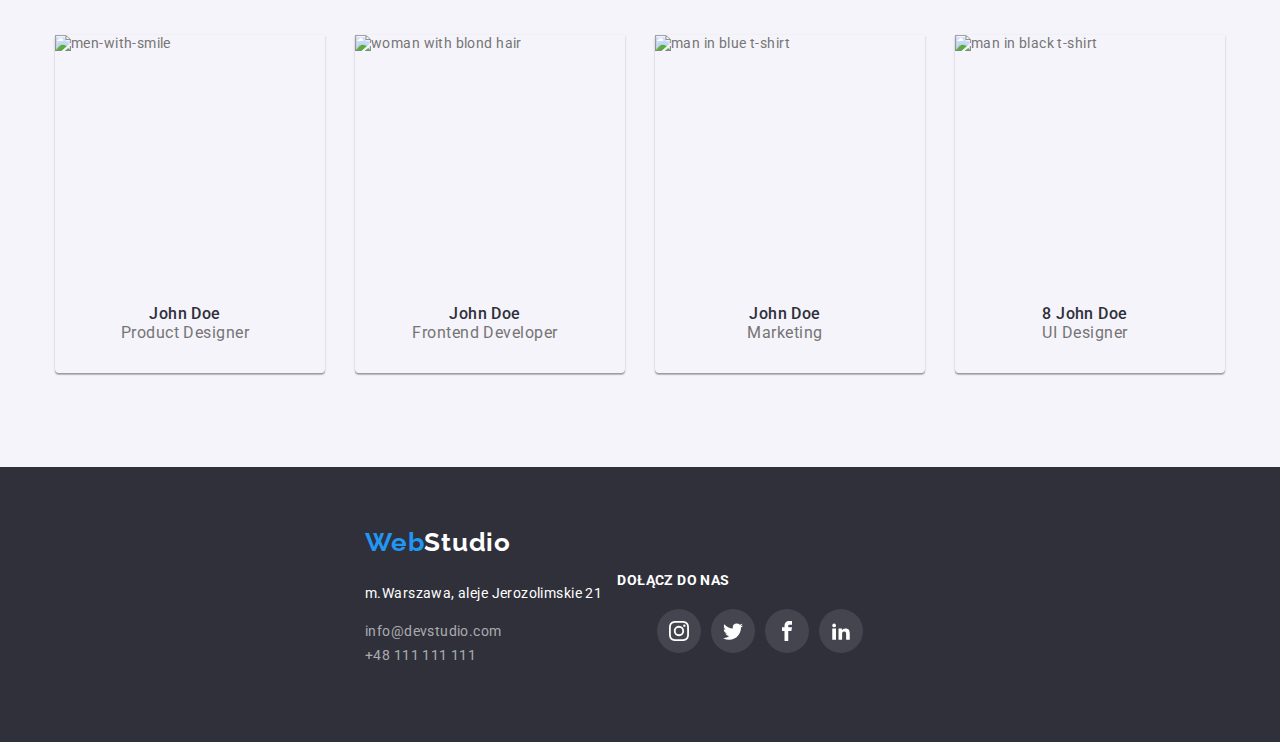
==== commit fbf1e395: "i" ====
--- a/index.html
+++ b/index.html
@@ -9,6 +9,7 @@
       href="https://cdnjs.cloudflare.com/ajax/libs/modern-normalize/1.0.0/modern-normalize.min.css"
     />
     <link rel="stylesheet" href="CSS/style.css" />
+
     <link
       href="https://fonts.googleapis.com/css2?family=Raleway:wght@700&family=Roboto:wght@400;500;700;900&display=swap"
       rel="stylesheet"
@@ -197,25 +198,81 @@
     </main>
 
     <footer class="background">
-      <div class="logo-footer">
-        <a href="index.html" class="webstudio-foot"
-          >Web<span class="web-foot">Studio</span></a
-        >
-        <address class="footer-address" id="address">
-          <p>m.Warszawa, aleje Jerozolimskie 21</p>
-          <ul class="footer-contact">
-            <li>
-              <a href="mailto:info@devstudio.com" class="contact-footer-item"
-                >info@devstudio.com</a
-              >
-            </li>
-            <li>
-              <a href="tel+48111111111" class="contact-footer-item"
-                >+48 111 111 111</a
-              >
+      <div class="footer-container">
+        <div class="logo-footer">
+          <a href="index.html" class="webstudio-foot"
+            >Web<span class="web-foot">Studio</span></a
+          >
+          <address class="footer-address" id="address">
+            <p>m.Warszawa, aleje Jerozolimskie 21</p>
+            <ul class="footer-contact">
+              <li>
+                <a href="mailto:info@devstudio.com" class="contact-footer-item"
+                  >info@devstudio.com</a
+                >
+              </li>
+              <li>
+                <a href="tel+48111111111" class="contact-footer-item"
+                  >+48 111 111 111</a
+                >
+              </li>
+            </ul>
+          </address>
+        </div>
+        <div class="footer-socials">
+          <h4 class="footer-socials-header">Dołącz do nas</h4>
+          <ul class="footer-social-list">
+            <li>
+              <a
+                href="https://instagram.com"
+                target="_blank"
+                rel="noreferrer noopener"
+                class="footer-social-link"
+              >
+                <svg width="20" height="20">
+                  <use xlink:href="./images/icons.svg#icon-instagram"></use>
+                </svg>
+              </a>
+            </li>
+            <li>
+              <a
+                href="https://twitter.com"
+                target="_blank"
+                rel="noreferrer noopener"
+                class="footer-social-link"
+              >
+                <svg width="20" height="20">
+                  <use xlink:href="./images/icons.svg#icon-twitter"></use>
+                </svg>
+              </a>
+            </li>
+            <li>
+              <a
+                href="https://facebook.com"
+                target="_blank"
+                rel="noreferrer noopener"
+                class="footer-social-link"
+              >
+                <svg width="20" height="20">
+                  <use xlink:href="./images/icons.svg#icon-facebook"></use>
+                </svg>
+              </a>
+            </li>
+            <li>
+              <a
+                href="https://linkedin.com"
+                target="_blank"
+                rel="noreferrer noopener"
+                class="footer-social-link"
+              >
+                <svg width="20" height="20">
+                  <use href="./images/icons.svg#icon-linkedin2"></use>
+                </svg>
+              </a>
             </li>
           </ul>
-        </address>
+        </div>
+        </div>
       </div>
     </footer>
   </body>
--- a/CSS/style.css
+++ b/CSS/style.css
@@ -8,6 +8,9 @@
   --color-brightgray: #e5e5e5;
   --color-gray: #f5f4fa;
   --color-darkgray: #2f303a;
+  --footer-social: rgba(255, 255, 255, 0.1);
+  --footer-link: rgba(255, 255, 255, 0.6);
+  --team-social: #afb1b8;
 }
 
 body {
@@ -147,7 +150,7 @@
       rgba(47, 48, 58, 0.4) 0%,
       rgba(47, 48, 58, 0.4) 100%
     ),
-    url(../Images/img_background.jpg);
+    url(../images/img_background.jpg);
   background-repeat: no-repeat;
   background-position: center;
 }
@@ -319,6 +322,8 @@
 .background {
   background: var(--color-darkgray);
   margin-top: 0px;
+  display: flex;
+  justify-content: baseline;
 }
 
 .logo-footer {
@@ -331,7 +336,7 @@
 .footer-address p {
   text-decoration: none;
   font-style: normal;
-  color: var(--white);
+  color: var(--color-white);
   font-size: 14px;
   line-height: 1.71;
 }
@@ -438,3 +443,56 @@
   list-style: none;
   color: var(--color-silver);
 }
+
+/* ------------------------------------------------------------------------------footer socials*/
+
+.footer-socials {
+  margin-top: 12px;
+}
+
+.footer-socials-header {
+  font-weight: 700;
+  line-height: 1.14;
+  text-transform: uppercase;
+  color: var(--color-white);
+  margin-bottom: 20px;
+  display: flex;
+  justify-content: flex-start;
+}
+
+.footer-social-list {
+  display: flex;
+  align-items: center;
+  justify-content: flex-start;
+  gap: 10px;
+}
+
+.footer-social-link {
+  display: flex;
+  justify-content: center;
+  align-items: center;
+  width: 44px;
+  height: 44px;
+  border-radius: 50%;
+  fill: var(--color-white);
+  background-color: var(--footer-social);
+}
+
+.footer-social-link:hover,
+.footer-social-link:focus {
+  background-color: var(--color-blue);
+}
+
+.footer-socials-header {
+  font-weight: 700;
+  line-height: 1.14;
+  text-transform: uppercase;
+  color: var(--color-white);
+  margin-bottom: 20px;
+}
+.footer-container {
+  display: flex;
+  justify-content: center;
+  align-items: center;
+  margin-left: 350px;
+}
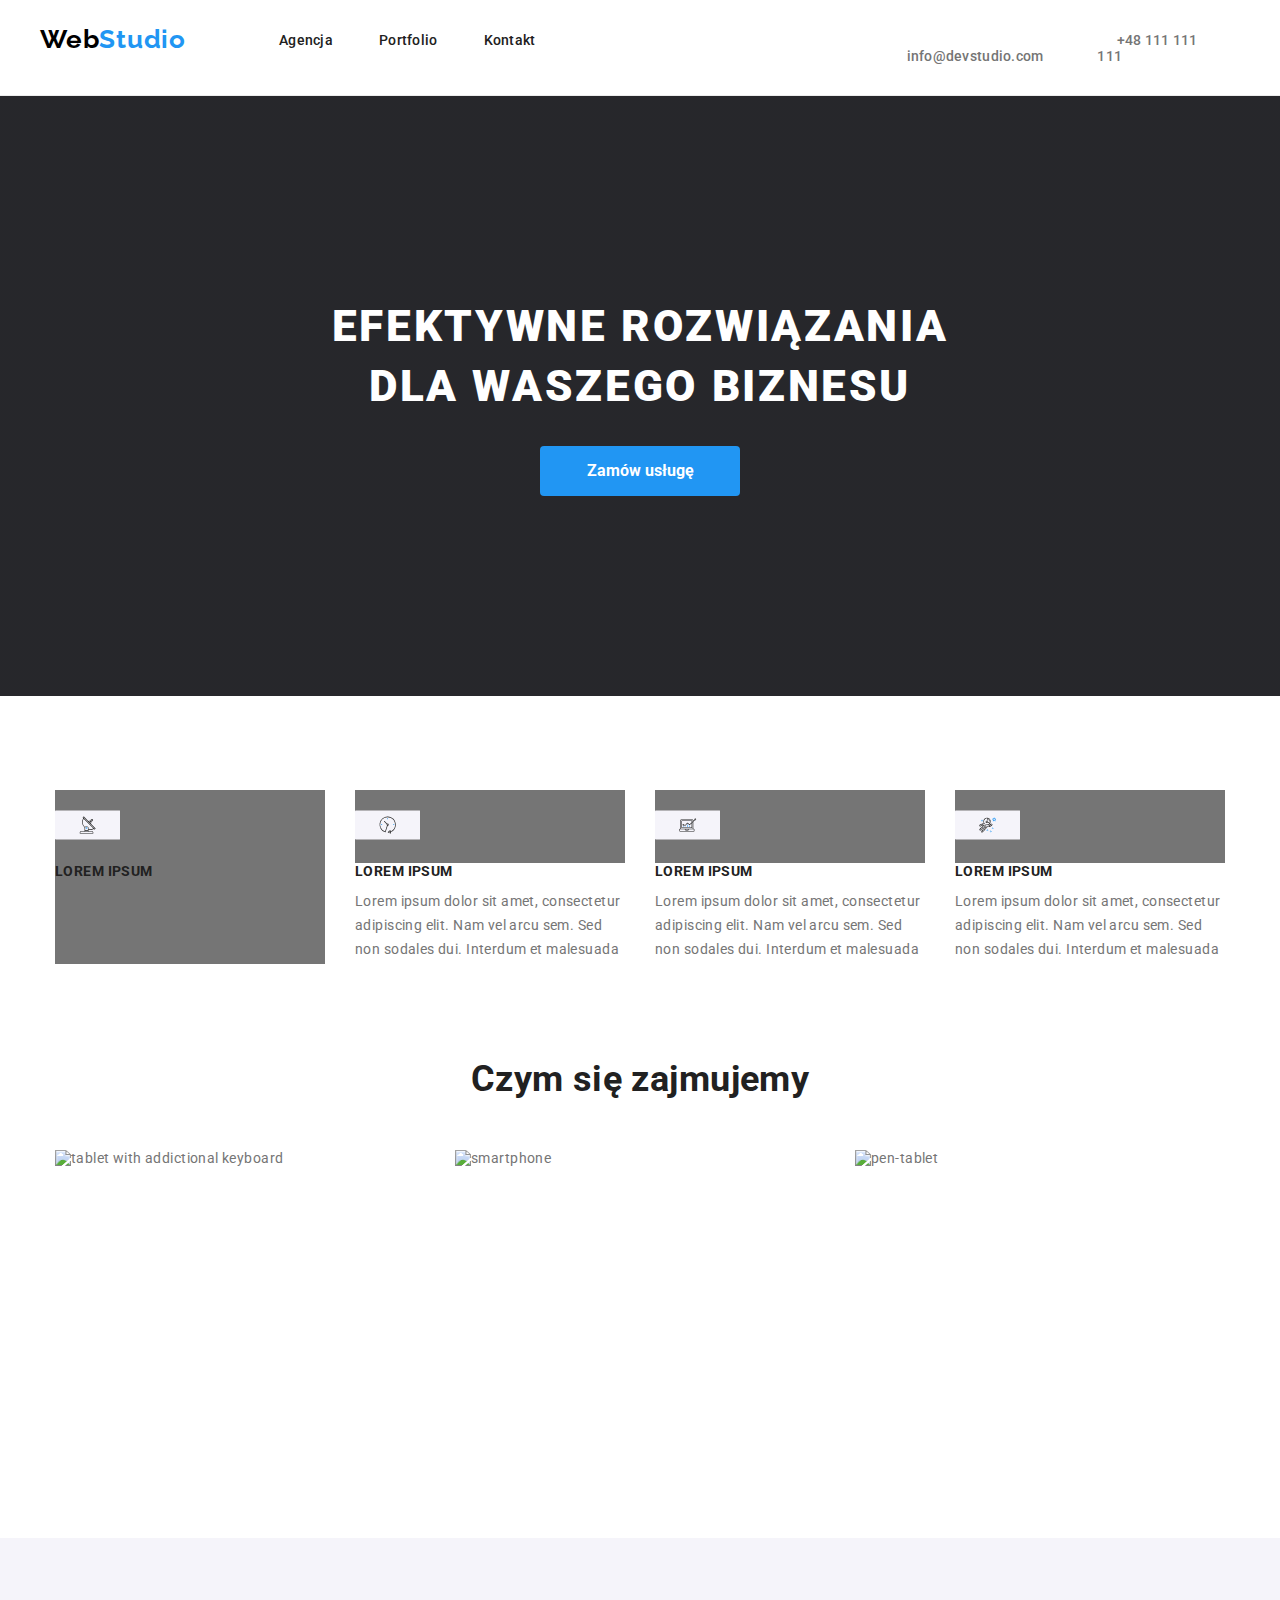
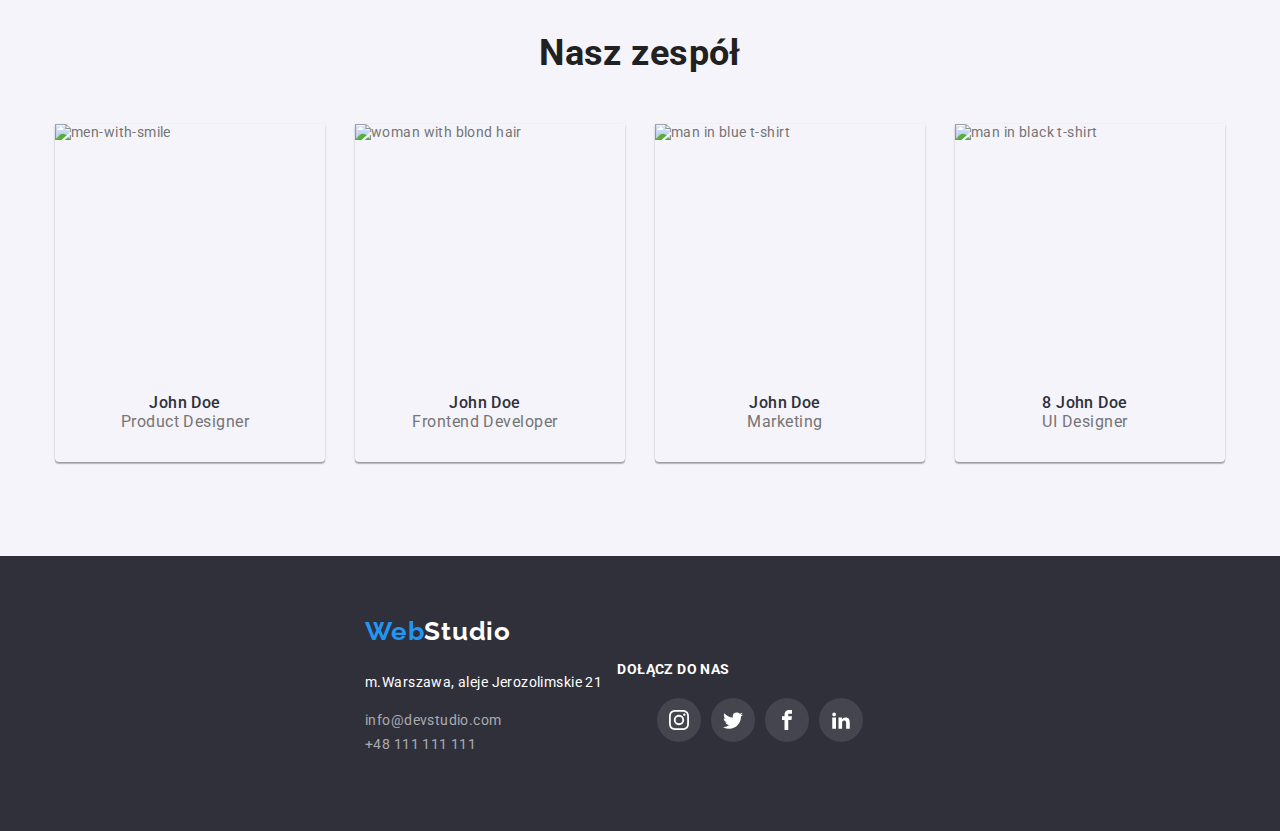
==== commit 9b3d701c: "09.09" ====
--- a/index.html
+++ b/index.html
@@ -42,11 +42,14 @@
         <ul class="header-contacts">
           <li>
             <a class="mail blue-text" href="mailto:info@devstudio.com"
-              >info@devstudio.com</a
+              >  <svg class="icon-margin" height="12" width="16">
+                <use xlink:href="./images/icons.svg#envelope"></use></svg>
+              info@devstudio.com</a
             >
           </li>
           <li>
-            <a class="tel blue-text" href="tel+48111111111">+48 111 111 111</a>
+            <a class="tel blue-text" href="tel+48111111111"><svg class="icon-margin" height="12" width="16">
+              <use xlink:href="./images/icons.svg#smartphone"></use></svg> +48 111 111 111</a>
           </li>
         </ul>
       </div>
@@ -62,13 +65,16 @@
         <button type="button" class="order-service">Zamów usługę</button>
       </section>
 
-      <section>
-        <div></div>
-      </section>
+     
 
       <section class="container">
+        
         <ul class="lorem-desc">
           <li>
+            <div class="description-icon-box">
+              <svg width="65.32" height="70">
+                <use xlink:href="./images/icons.svg#icon-antenna"></use>
+              </svg>
             <h3 class="major-lorem">Lorem ipsum</h3>
             <p class="major-lorem-text">
               Lorem ipsum dolor sit amet, consectetur adipiscing elit. Nam vel
@@ -76,6 +82,11 @@
             </p>
           </li>
           <li>
+            <div class="description-icon-box">
+              <svg width="65.32" height="70">
+                <use xlink:href="./images/icons.svg#icon-timer"></use>
+              </svg>
+            </div>
             <h3 class="major-lorem">Lorem ipsum</h3>
             <p class="major-lorem-text">
               Lorem ipsum dolor sit amet, consectetur adipiscing elit. Nam vel
@@ -84,6 +95,11 @@
           </li>
 
           <li>
+            <div class="description-icon-box">
+              <svg width="65.32" height="70">
+                <use xlink:href="./images/icons.svg#icon-monitor"></use>
+              </svg>
+            </div>
             <h3 class="major-lorem">Lorem ipsum</h3>
             <p class="major-lorem-text">
               Lorem ipsum dolor sit amet, consectetur adipiscing elit. Nam vel
@@ -92,6 +108,11 @@
           </li>
 
           <li class="photo-lorem">
+            <div class="description-icon-box">
+              <svg width="65.32" height="70">
+                <use xlink:href="./images/icons.svg#icon-cosmos"></use>
+              </svg>
+            </div>
             <h3 class="major-lorem">Lorem ipsum</h3>
             <p class="major-lorem-text">
               Lorem ipsum dolor sit amet, consectetur adipiscing elit. Nam vel
@@ -106,7 +127,7 @@
         <ul class="what-we-doing-list">
           <li>
             <img
-              src="images/keyboard_tablet.jpg.jpg"
+              src="./images/keyboard_tablet.jpg.jpg"
               alt="tablet
             with addictional keyboard"
               width="370"
@@ -115,7 +136,7 @@
           </li>
           <li>
             <img
-              src="images/spartphone.jpg"
+              src="./images/spartphone.jpg"
               alt="smartphone"
               width="370"
               height="294"
@@ -123,7 +144,7 @@
           </li>
           <li>
             <img
-              src="images/pen_tablet.jpg"
+              src="./images/pen_tablet.jpg"
               alt="pen-tablet"
               width="370"
               height="294"
@@ -139,7 +160,7 @@
             <li class="photos-team">
               <img
                 class="man-laptop"
-                src="images/man-brown.jpg"
+                src="./images/man-brown.jpg"
                 alt="men-with-smile"
                 width="270"
                 height="260"
@@ -153,7 +174,7 @@
             <li class="photos-team">
               <img
                 class="woman-blonde"
-                src="images/woman.jpg"
+                src="./images/woman.jpg"
                 alt="woman with blond hair"
                 width="270"
                 height="260"
@@ -167,7 +188,7 @@
             <li class="photos-team">
               <img
                 class="man-blue"
-                src="images/blue-man.jpg"
+                src="./images/blue-man.jpg"
                 alt="man in blue t-shirt"
                 width="270"
                 height="260"
@@ -182,7 +203,7 @@
             <li class="photos-team">
               <img
                 class="man-black"
-                src="images/black-man.jpg"
+                src="./images/black-man.jpg"
                 alt="man in black t-shirt"
                 width="270"
                 height="260"
--- a/CSS/style.css
+++ b/CSS/style.css
@@ -496,3 +496,12 @@
   align-items: center;
   margin-left: 350px;
 }
+.icon-margin {
+}
+.section {
+}
+.section-description {
+}
+.description-icon-box {
+  background-color: #757575;
+}
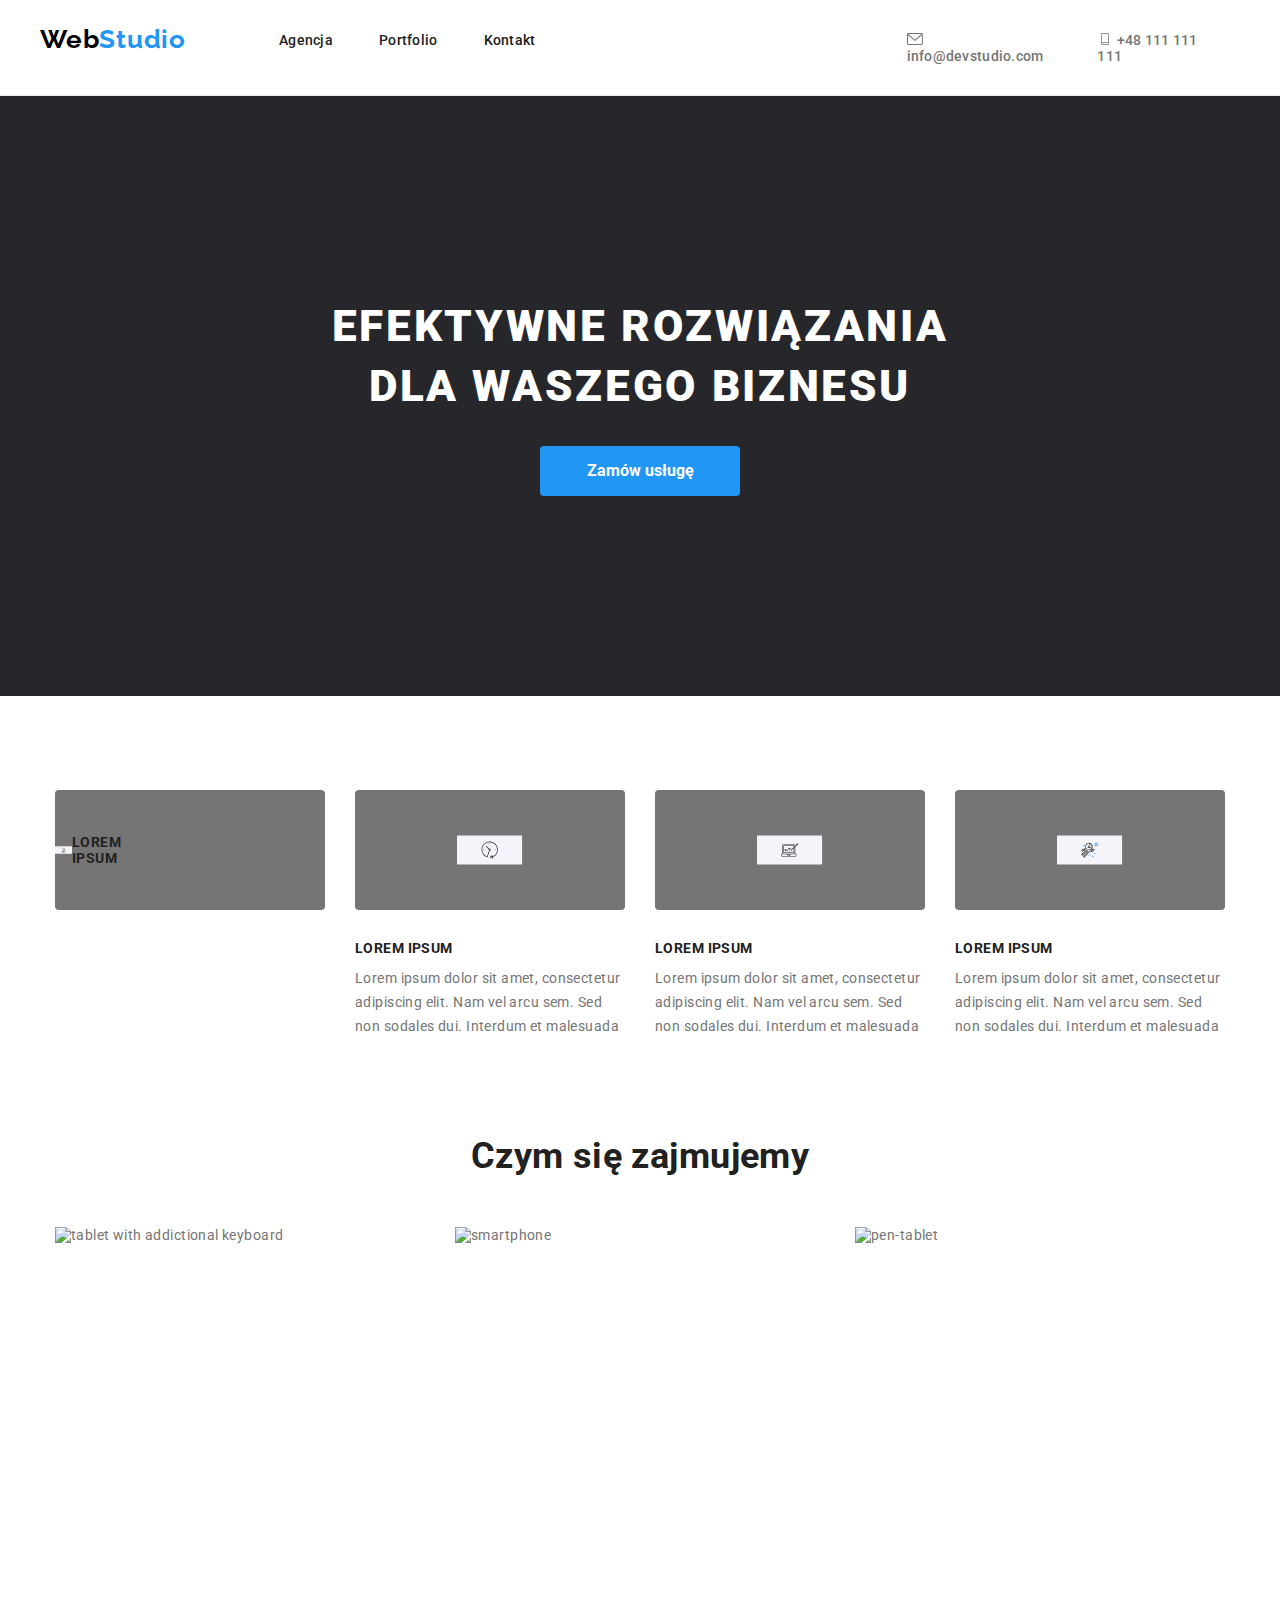
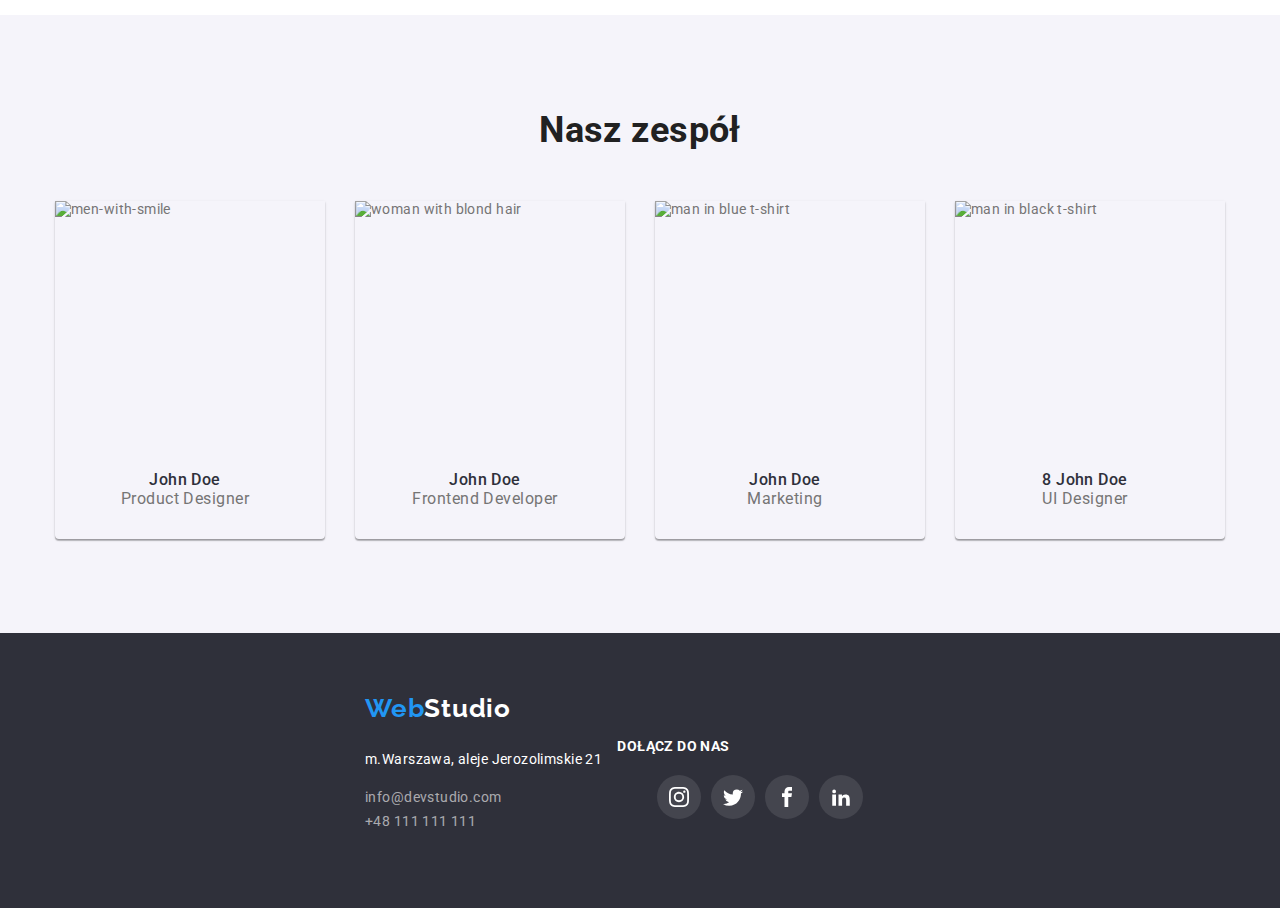
==== commit e419a3f8: "09.09" ====
--- a/index.html
+++ b/index.html
@@ -43,13 +43,13 @@
           <li>
             <a class="mail blue-text" href="mailto:info@devstudio.com"
               >  <svg class="icon-margin" height="12" width="16">
-                <use xlink:href="./images/icons.svg#envelope"></use></svg>
+                <use xlink:href="./images/icons.svg#icon-envelope"></use></svg>
               info@devstudio.com</a
             >
           </li>
           <li>
             <a class="tel blue-text" href="tel+48111111111"><svg class="icon-margin" height="12" width="16">
-              <use xlink:href="./images/icons.svg#smartphone"></use></svg> +48 111 111 111</a>
+              <use xlink:href="./images/icons.svg#icon-smartphone"></use></svg> +48 111 111 111</a>
           </li>
         </ul>
       </div>
--- a/CSS/style.css
+++ b/CSS/style.css
@@ -203,7 +203,7 @@
 }
 
 .major-lorem-text {
-  line-height: 1.71428571;
+  line-height: 1.72;
   color: var(--color-silver);
   margin: 0;
   padding-top: 10px;
@@ -501,7 +501,24 @@
 .section {
 }
 .section-description {
+  background-color: var(--color-white);
+  padding-bottom: 0;
 }
 .description-icon-box {
   background-color: #757575;
 }
+.description-list {
+  display: flex;
+  gap: 30px;
+  justify-content: center;
+}
+.description-icon-box {
+  background-color: var(--color-silver);
+  height: 120px;
+  width: 270px;
+  border-radius: 4px;
+  margin-bottom: 30px;
+  display: flex;
+  justify-content: center;
+  align-items: center;
+}
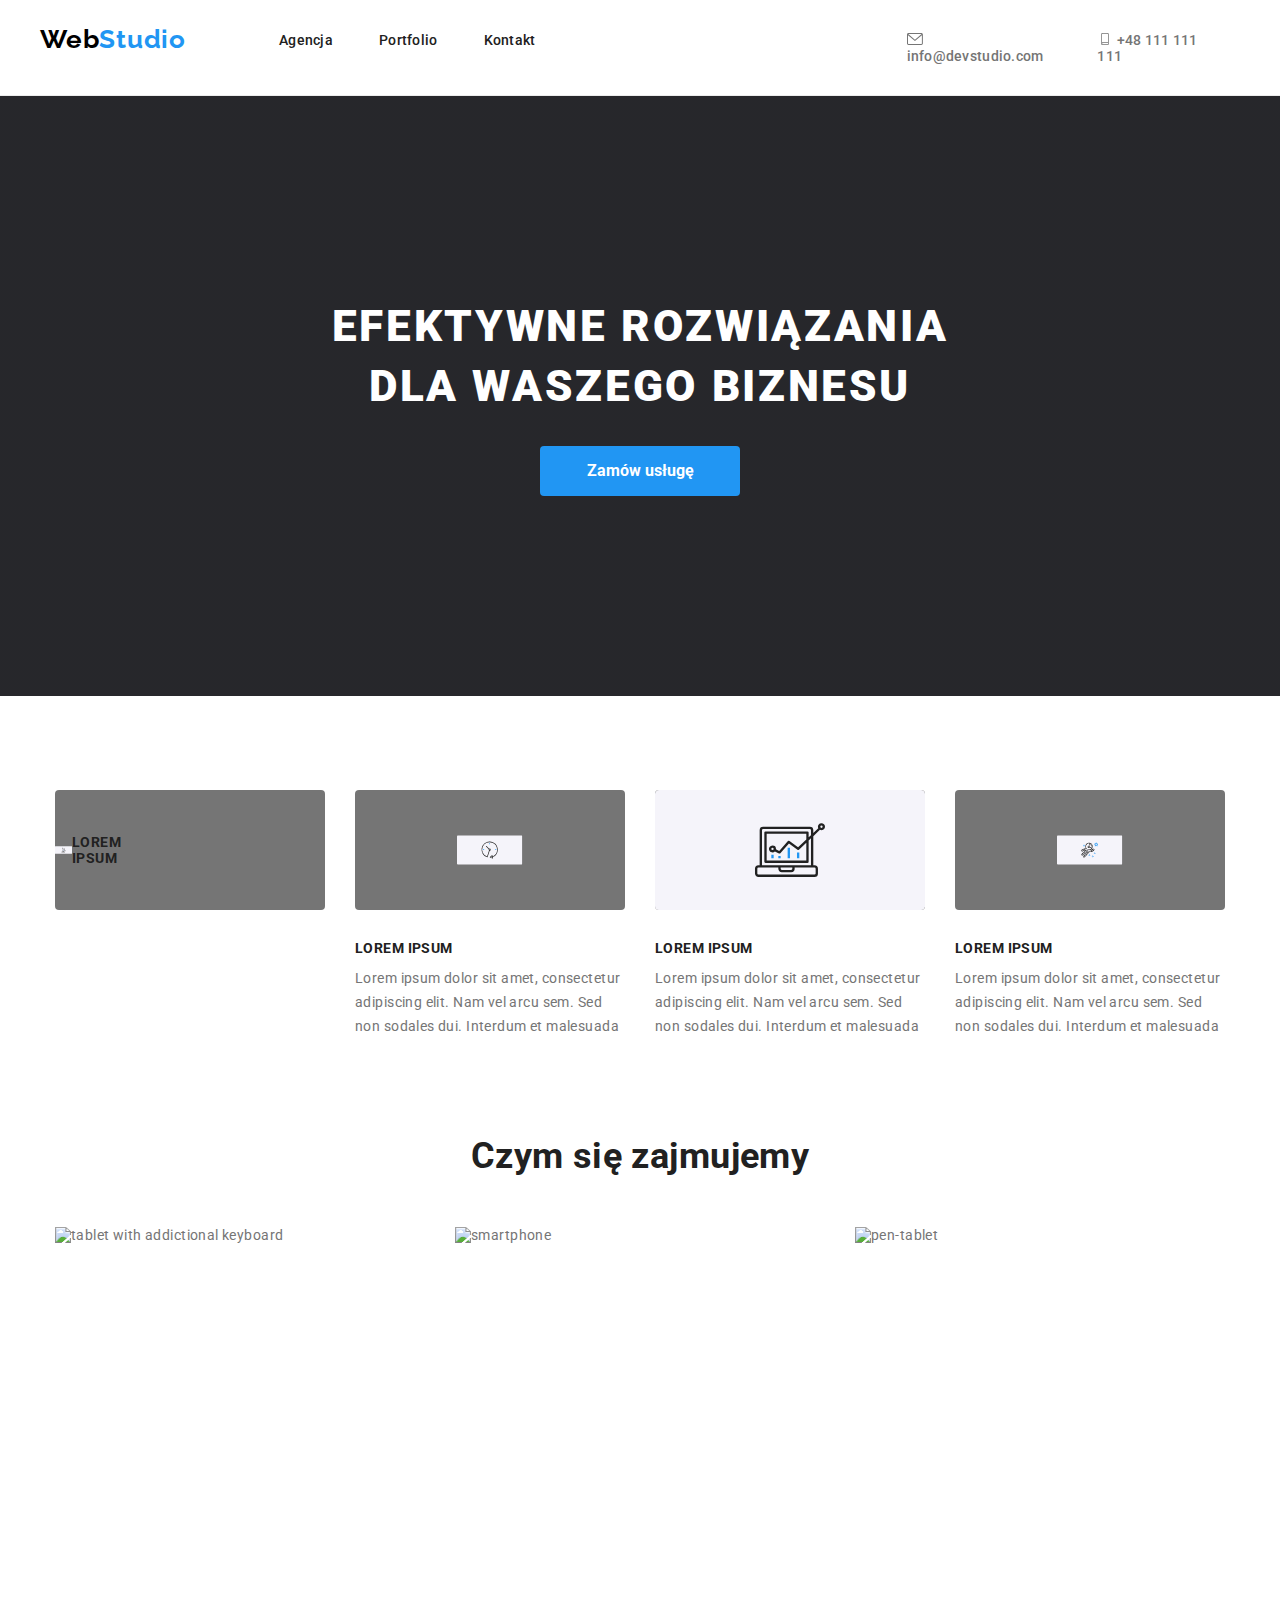
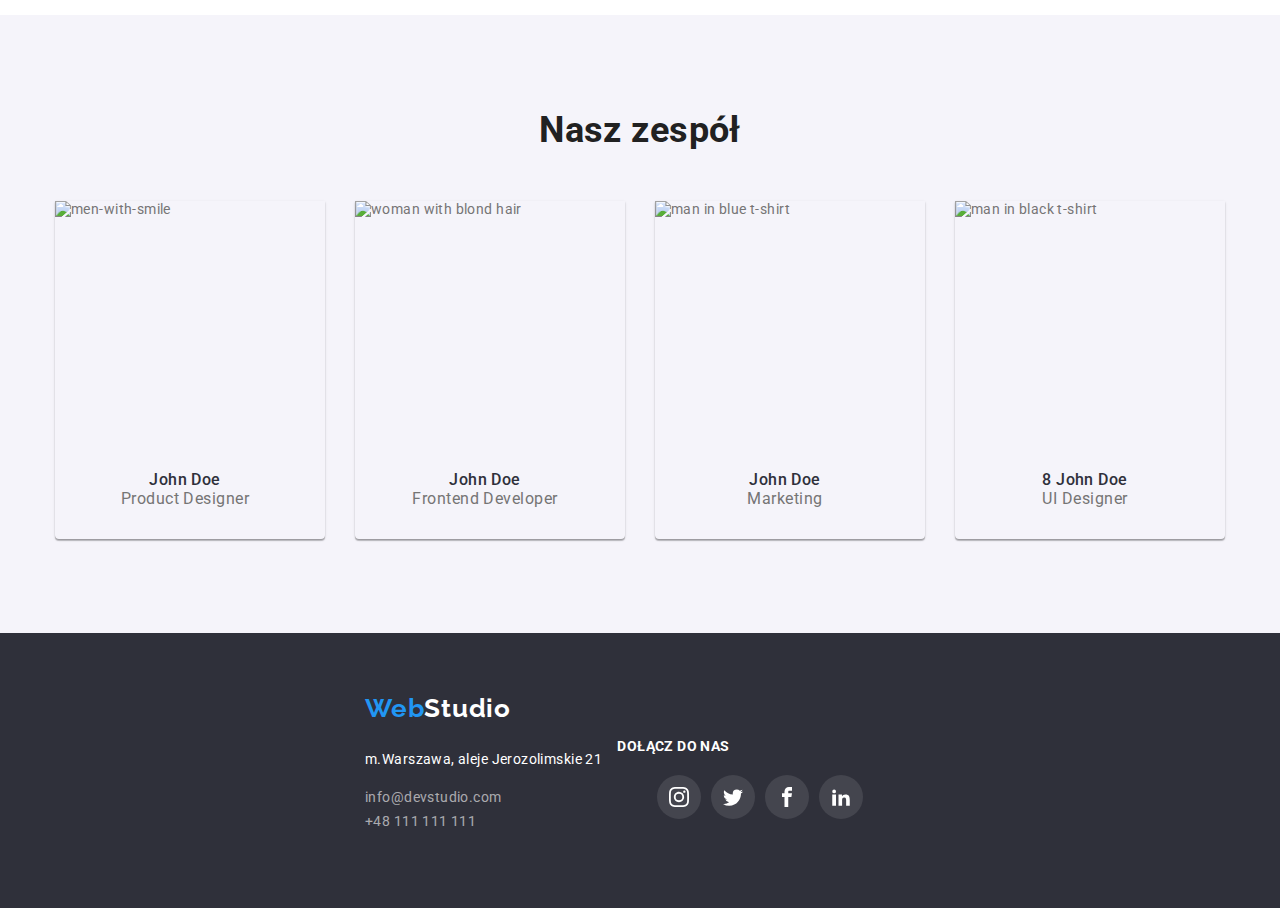
==== commit b85c8b92: "height from figma" ====
--- a/index.html
+++ b/index.html
@@ -38,7 +38,7 @@
             </li>
           </ul>
         </nav>
-
+        
         <ul class="header-contacts">
           <li>
             <a class="mail blue-text" href="mailto:info@devstudio.com"
@@ -96,7 +96,7 @@
 
           <li>
             <div class="description-icon-box">
-              <svg width="65.32" height="70">
+              <svg width="270" height="120">
                 <use xlink:href="./images/icons.svg#icon-monitor"></use>
               </svg>
             </div>
